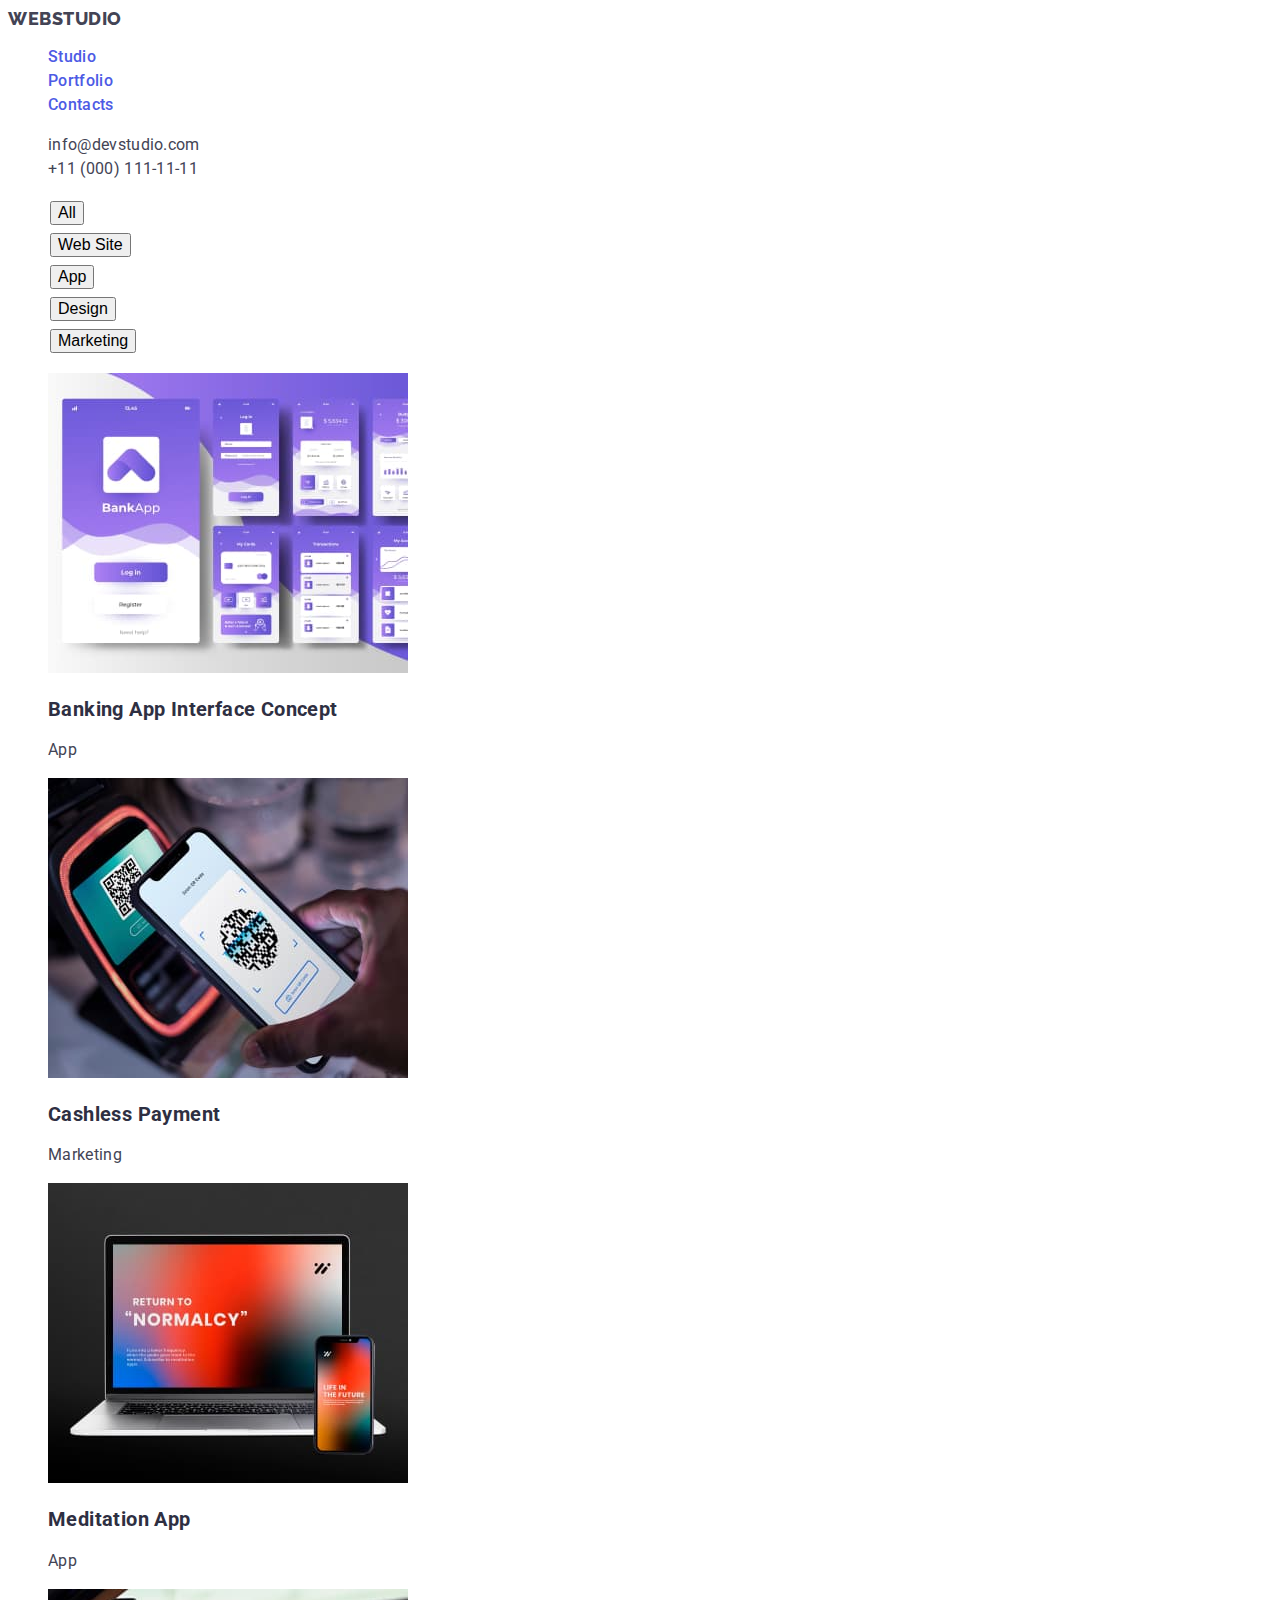
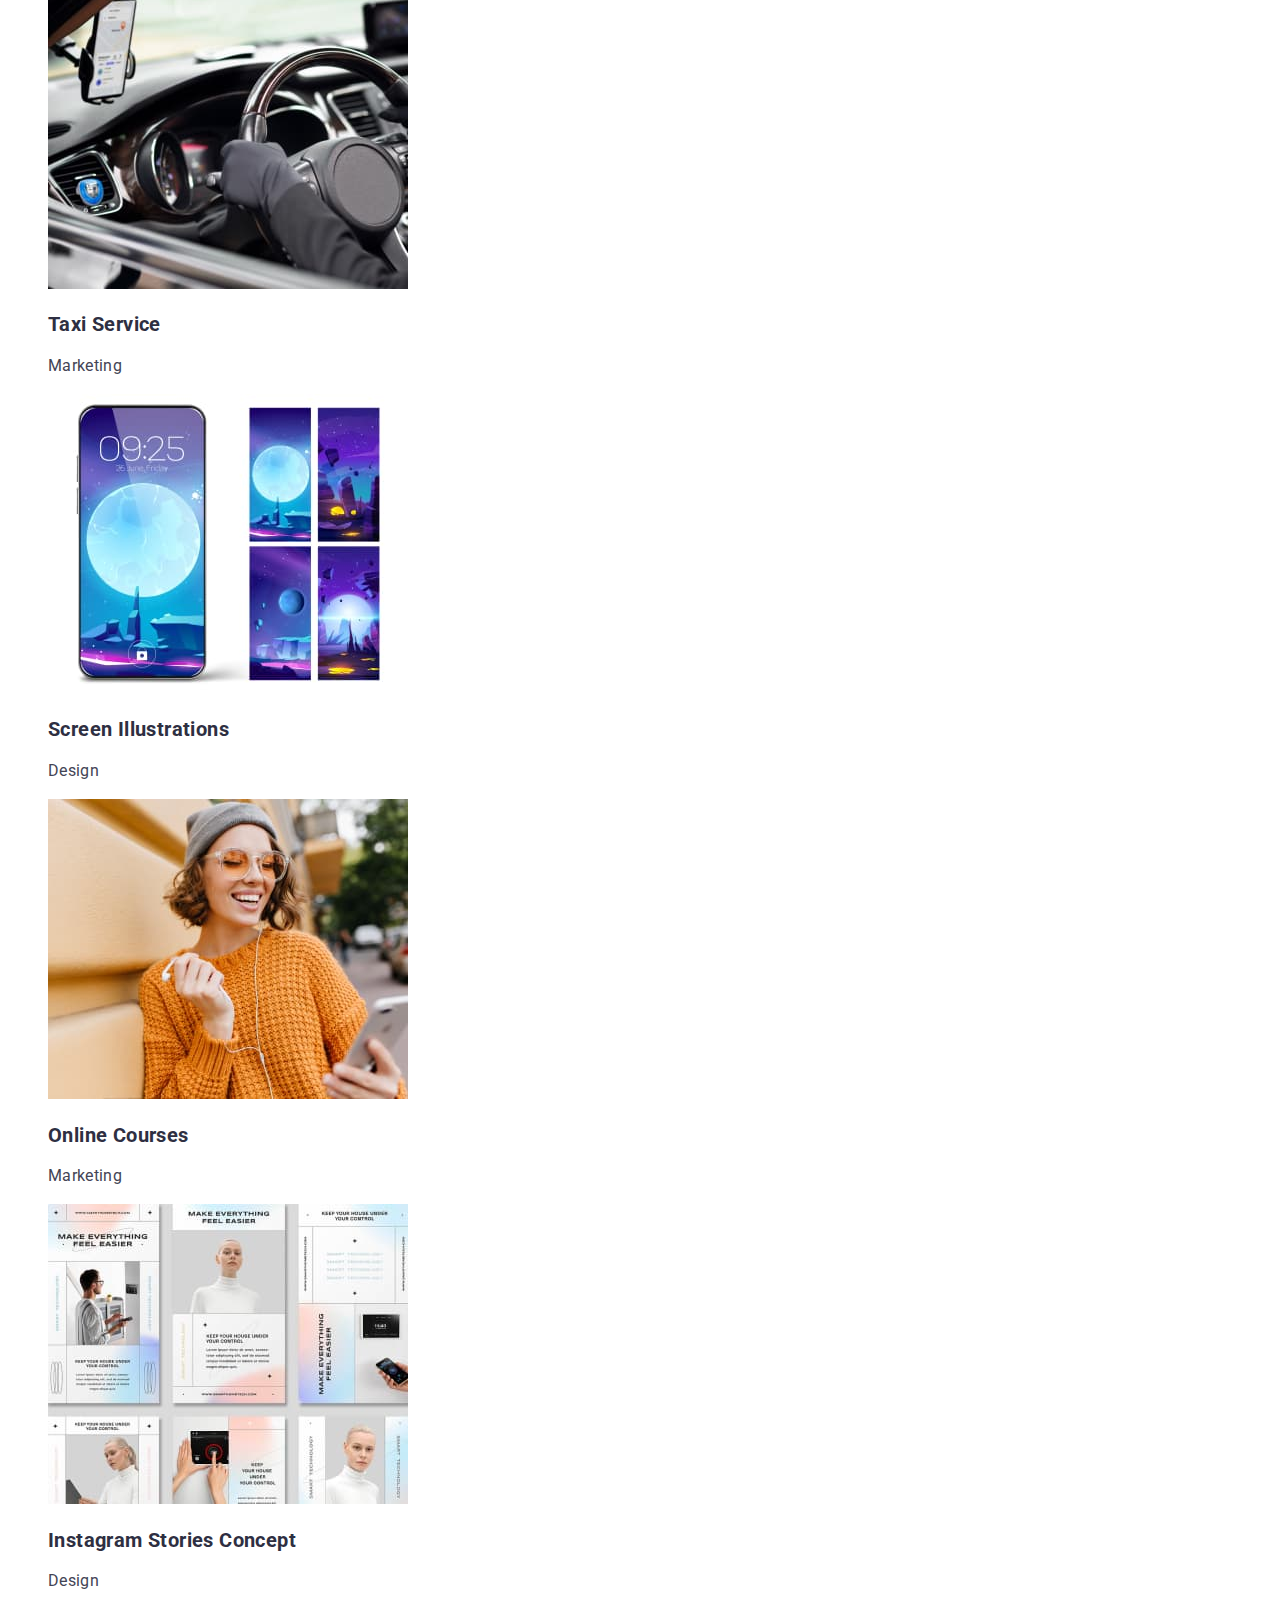
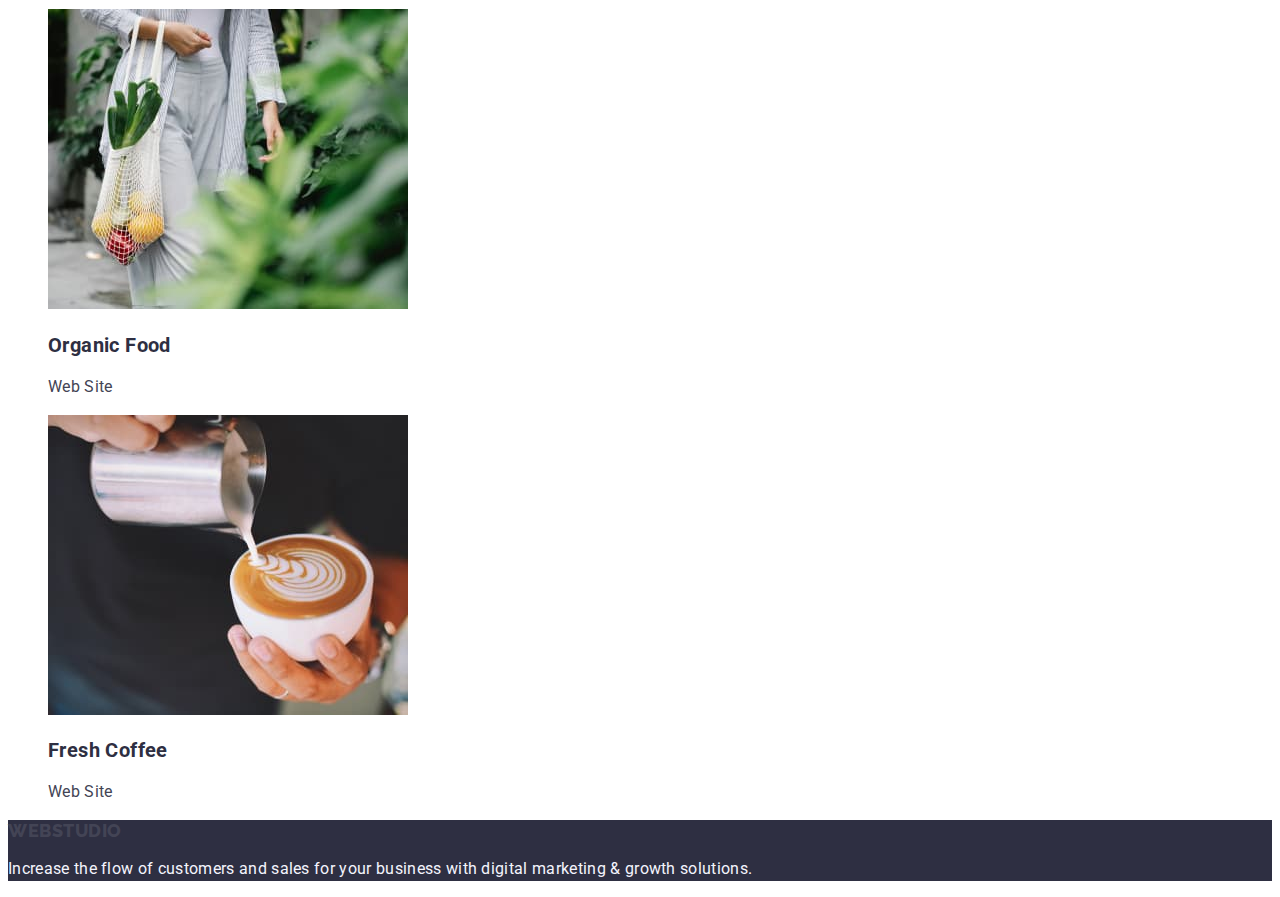
==== portfolio.html @ 74ccd46e "All without Logo & Main-portfolio" ====
<!DOCTYPE html>
<html lang="en">
  <head>
    <meta charset="UTF-8" />
    <meta name="description" content="goit-markup-hw-02" />
    <title>Portfolio</title>
    <!-- Fonts -->
    <link rel="preconnect" href="https://fonts.googleapis.com" />
    <link rel="preconnect" href="https://fonts.gstatic.com" crossorigin />
    <link
      href="https://fonts.googleapis.com/css2?family=Raleway:wght@800&family=Roboto:wght@400;500;700;900&display=swap"
      rel="stylesheet"
    />
    <link rel="stylesheet" href="./css/style.css" />
  </head>
  <body>
    <!-- Top line -->
    <header>
      <!-- Favicon -->
      <nav>
        <a class="header-logo link" href="./index.html"
          >Web<span class="header-logo-dark">Studio</span></a
        >
        <!-- PAGES -->
        <ul class="pages-list list">
          <li class="pages-list-item">
            <a class="pages-list-item-link link" href="./index.html">Studio</a>
          </li>
          <li class="pages-list-item">
            <a class="pages-list-item-link link" href="./portfolio.html"
              >Portfolio</a
            >
          </li>
          <li class="pages-list-item">
            <a class="pages-list-item-link link" href="">Contacts</a>
          </li>
        </ul>
      </nav>

      <!-- Address -->
      <address class="header-address">
        <ul class="list">
          <li class="header-address-list">
            <a
              class="header-address-list-item link"
              href="mailto:info@devstudio.com"
              >info@devstudio.com</a
            >
          </li>
          <li class="header-address-list">
            <a class="header-address-list-item link" href="tel:+110001111111"
              >+11 (000) 111-11-11</a
            >
          </li>
        </ul>
      </address>
    </header>

    <main>
      <!-- Filters -->
      <section class="filters">
        <h1 hidden>Filters</h1>
        <ul class="filter-list">
          <li class="filter-list-item">
            <button class="filters-button" type="button">All</button>
          </li>
          <li class="filter-list-item">
            <button class="filters-button" type="button">Web Site</button>
          </li>
          <li class="filter-list-item">
            <button class="filters-button" type="button">App</button>
          </li>
          <li class="filter-list-item">
            <button class="filters-button" type="button">Design</button>
          </li>
          <li class="filter-list-item">
            <button class="filters-button" type="button">Marketing</button>
          </li>
        </ul>
      </section>

      <!-- Row 1, 2, 3 -->
      <ul class="link list">
        <li>
          <a class="link" href="">
            <img src="./images/card-1.jpg" alt="Banking App Interface Concept"
            width: 360px />
            <h2 class="card-title">Banking App Interface Concept</h2>
            <p class="cadr-text">App</p>
          </a>
        </li>
        <li>
          <a class="link" href="">
            <img src="./images/card-2.jpg" alt="Cashless Payment" width: 360px
            />
            <h2 class="card-title">Cashless Payment</h2>
            <p class="cadr-text">Marketing</p>
          </a>
        </li>
        <li>
          <a class="link" href="">
            <img src="./images/card-3.jpg" alt="Meditation App" width: 360px />
            <h2 class="card-title">Meditation App</h2>
            <p class="cadr-text">App</p>
          </a>
        </li>
        <li>
          <a class="link" href="">
            <img src="./images/card-4.jpg" alt="Taxi Service" width: 360px />
            <h2 class="card-title">Taxi Service</h2>
            <p class="cadr-text">Marketing</p>
          </a>
        </li>
        <li>
          <a class="link" href="">
            <img src="./images/card-5.jpg" alt="Screen Illustrations" width:
            360px />
            <h2 class="card-title">Screen Illustrations</h2>
            <p class="cadr-text">Design</p>
          </a>
        </li>
        <li>
          <a class="link" href="">
            <img src="./images/card-6.jpg" alt="Online Courses" width: 360px />
            <h2 class="card-title">Online Courses</h2>
            <p class="cadr-text">Marketing</p>
          </a>
        </li>
        <li>
          <a class="link" href="">
            <img src="./images/card-7.jpg" alt="Instagram Stories Concept"
            width: 360px />
            <h2 class="card-title">Instagram Stories Concept</h2>
            <p class="cadr-text">Design</p>
          </a>
        </li>
        <li>
          <a class="link" href="">
            <img src="./images/card-8.jpg" alt="Organic Food" width: 360px />
            <h2 class="card-title">Organic Food</h2>
            <p class="cadr-text">Web Site</p>
          </a>
        </li>
        <li>
          <a class="link" href="">
            <img src="./images/card-9.jpg" alt="Fresh Coffee" width: 360px />
            <h2 class="card-title">Fresh Coffee</h2>
            <p class="cadr-text">Web Site</p>
          </a>
        </li>
      </ul>
    </main>

    <!-- Footer -->
    <footer class="footer">
      <a class="link header-logo" href="./index.html"
        >Web<span class="header-logo-white">Studio</span></a
      >
      <p class="footer-text">
        Increase the flow of customers and sales for your business with digital
        marketing & growth solutions.
      </p>
    </footer>
  </body>
</html>
---- css/style.css ----
:root {
  --iris: #4d5ae5;
  --white: #fff;
  --navyblue: #2e2f42;
  --cloud: #f4f4fd;
  --slate: #434455;
  --ocean: #404bbf;
}
/* BASE STYLES */
body {
  font-family: Roboto, sans-serif;
  font-style: normal;
  font-size: 16px;
  background-color: var(--white, #fff);
  font-weight: 400;
}

.link {
  line-height: 1.5;
  letter-spacing: 0.02em;
  text-decoration: none;
  color: var(--slate);
}

/* LOGO */

.header-logo {
  font-family: 'Raleway', sans-serif;
  font-weight: 800;
  font-size: 18px;
  line-height: 1.17;
  letter-spacing: 0.03em;
  text-transform: uppercase;
  color: --iris;
}

.header-logo-dark {
  color: --navyblue;
}

.header-logo-white {
  color: --cloud;
}

.pages-list,
.list {
  list-style-type: none;
  font-style: normal;
}

.pages-list-item {
  color: --navyblue;
  line-height: 1.5;
  letter-spacing: 0.02em;
}

.pages-list-item:hover,
.pages-list-item:focus {
  color: var(--ocean);
}

/*  */

.pages-list-item-link {
  font-weight: 500;
  font-size: 16px;
  line-height: 1.5;
  letter-spacing: 0.02em;
  color: var(--navyblue);
}

.header-address {
  font-style: normal;
}

.header-address-list {
  font-size: 16px
  line-height: 1.5
  letter-spacing: 0.02em
  color: var(--slate)
}

.header-address-list-item:hover,
.header-address-list-item:focus {
  color: #404bbf;
}

.pages-list-item-link,
link:hover,
.pages-list-item-link,
link:focus {
  color: var(--iris);
}

.section-hero {
  background-color: var(--navyblue);
}

.section-hero-title {
  font-size: 56px;
  line-height: 1.07;
  text-align: center;
  letter-spacing: 0.02em;
  color: var(--white);
}

.section-hero-button {
  background-color: var(--iris);
  font-family: 'Roboto', sans-serif;
  font-weight: 500;
  font-size: 16px;
  line-height: 1.5;
  letter-spacing: 0.04em;
  color: var(--white);
}

.section-hero-button:hover,
.section-hero-button:focus {
  background-color: var(--ocean);
  cursor: pointer;
}

.list {
  list-style: none;
}

.section-principles-title {
  font-weight: 500;
  font-size: 20px;
  line-height: 1.2;
  letter-spacing: 0.02em;
  color: var(--navyblue);
}

.section-principles-title-text {
  font-size: 16px;
  line-height: 1.5;
  letter-spacing: 0.02em;
  color: var(--slate);
}

.section-what-title {
  font-size: 36px;
  line-height: 1.11;
  text-align: center;
  letter-spacing: 0.02em;
  text-transform: capitalize;
  color: var(--navyblue);
}

.section-team {
  background-color: var(--cloud);
}

.section-team-card {
  background-color: var(--white);
}

/* FOOTER */
.footer {
  background-color: var(--navyblue, #2e2f42);
}

.footer-text {
  font-weight: 400;
  line-height: 1.5;
  letter-spacing: 0.02em;
  color: #f4f4fd;
}

/* FILTERS STYLES */

.filter-list {
  list-style-type: none;
}

.filters-button {
  background-color: --cloud;
  color: --iris;
  justify-content: center;
  text-align: center;
  text-decoration: none;
  font-size: 16px;
  margin: 4px 2px;
  transition-duration: 0.4s;
  cursor: pointer;
}

.filters-button:hover,
.filters-button:focus {
  background-color: var(--ocean);
  color: var(--white);
}

/* ROW STYLES */

.card-title {
  font-size: 20px;
  line-height: 1.25;
  letter-spacing: 0.02em;
  color: var(--navyblue);
  flex: none;
}
.cadr-text {
  color: --slate;
  font-weight: 400;
  line-height: 1.5;
  letter-spacing: 0.02em;
}
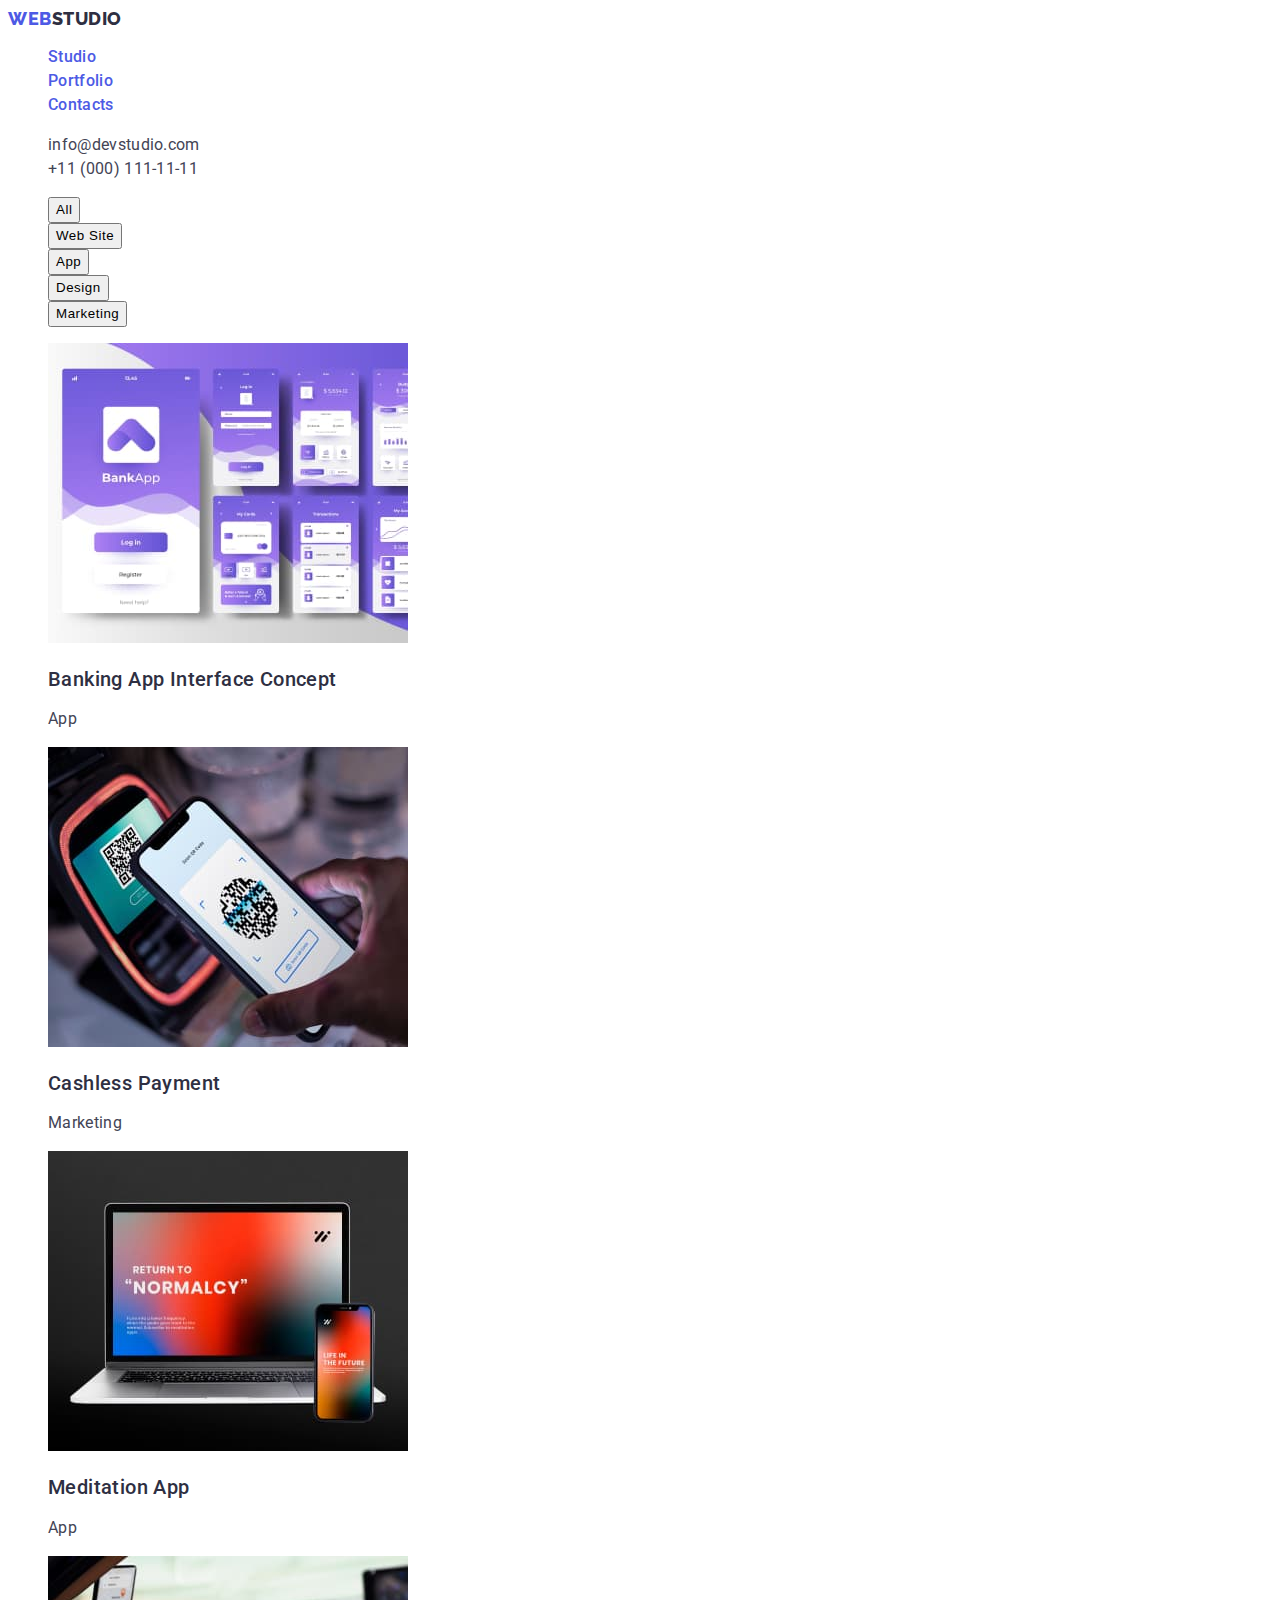
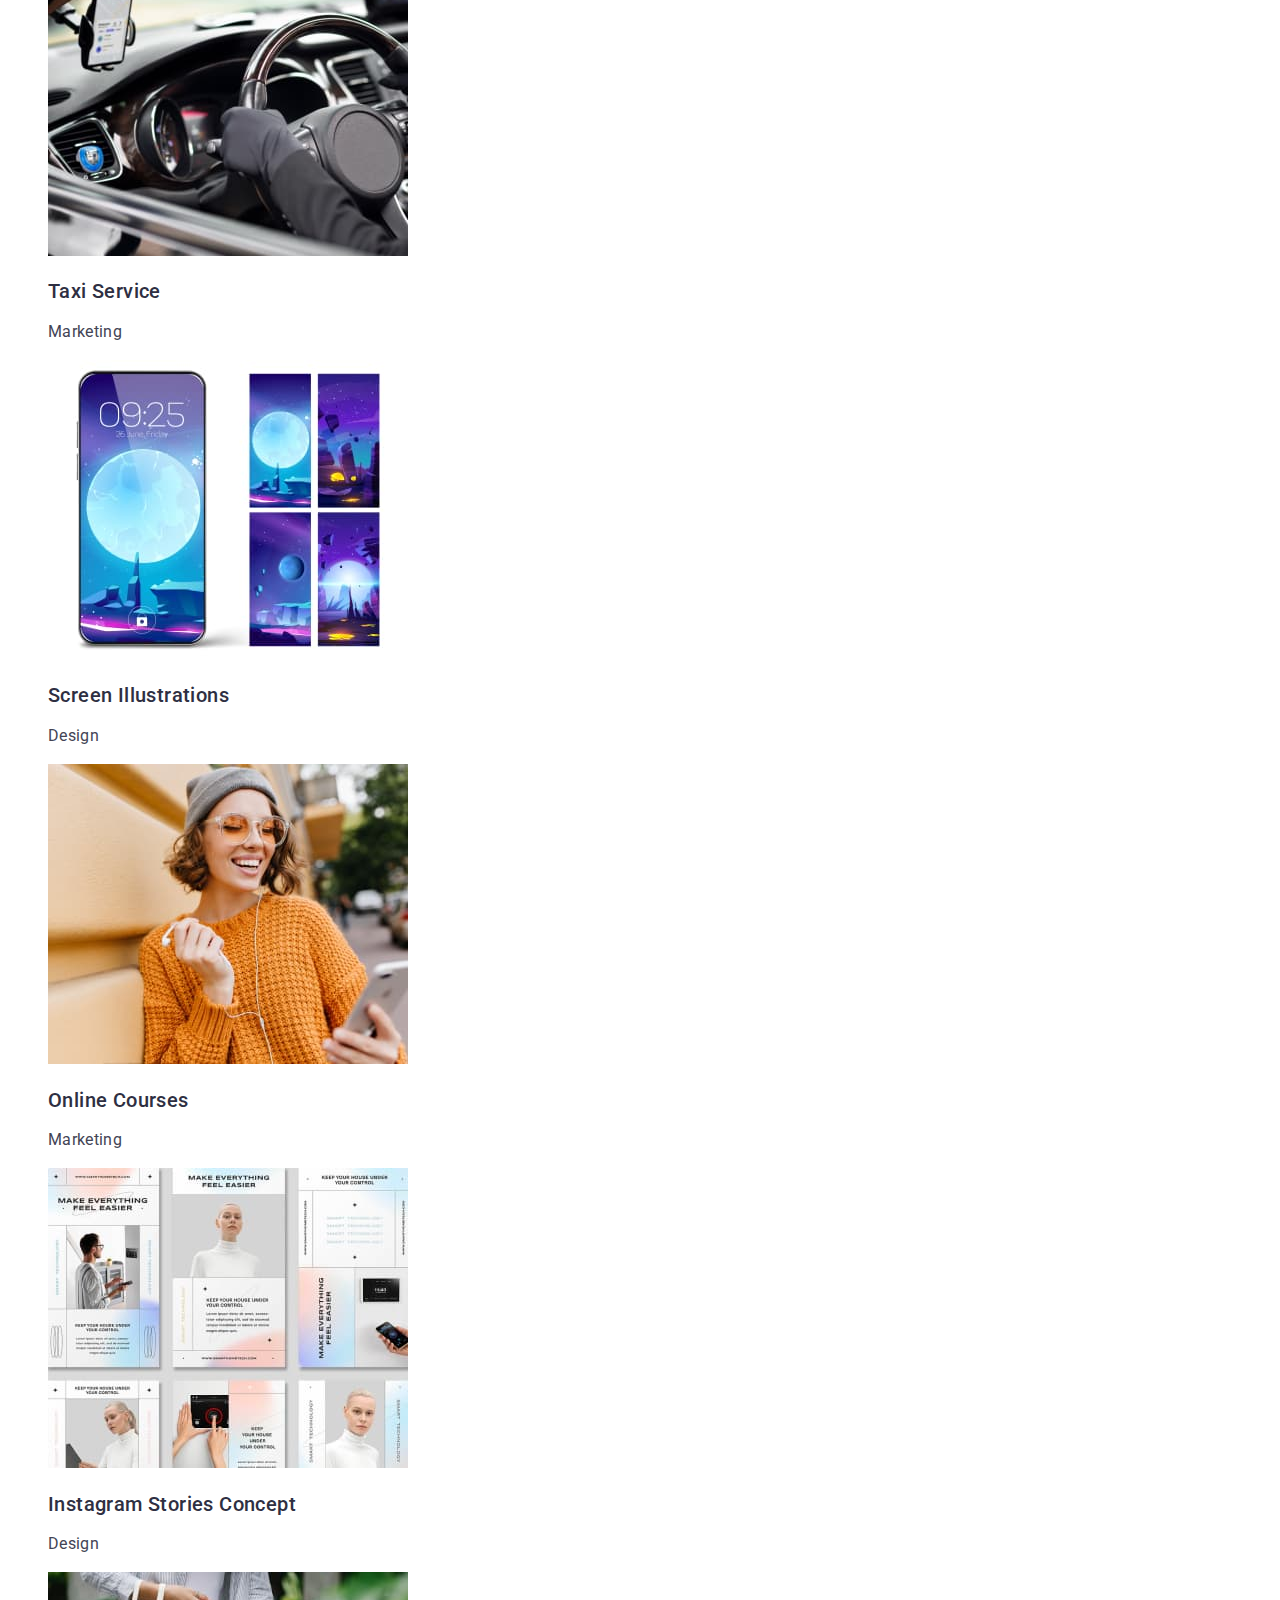
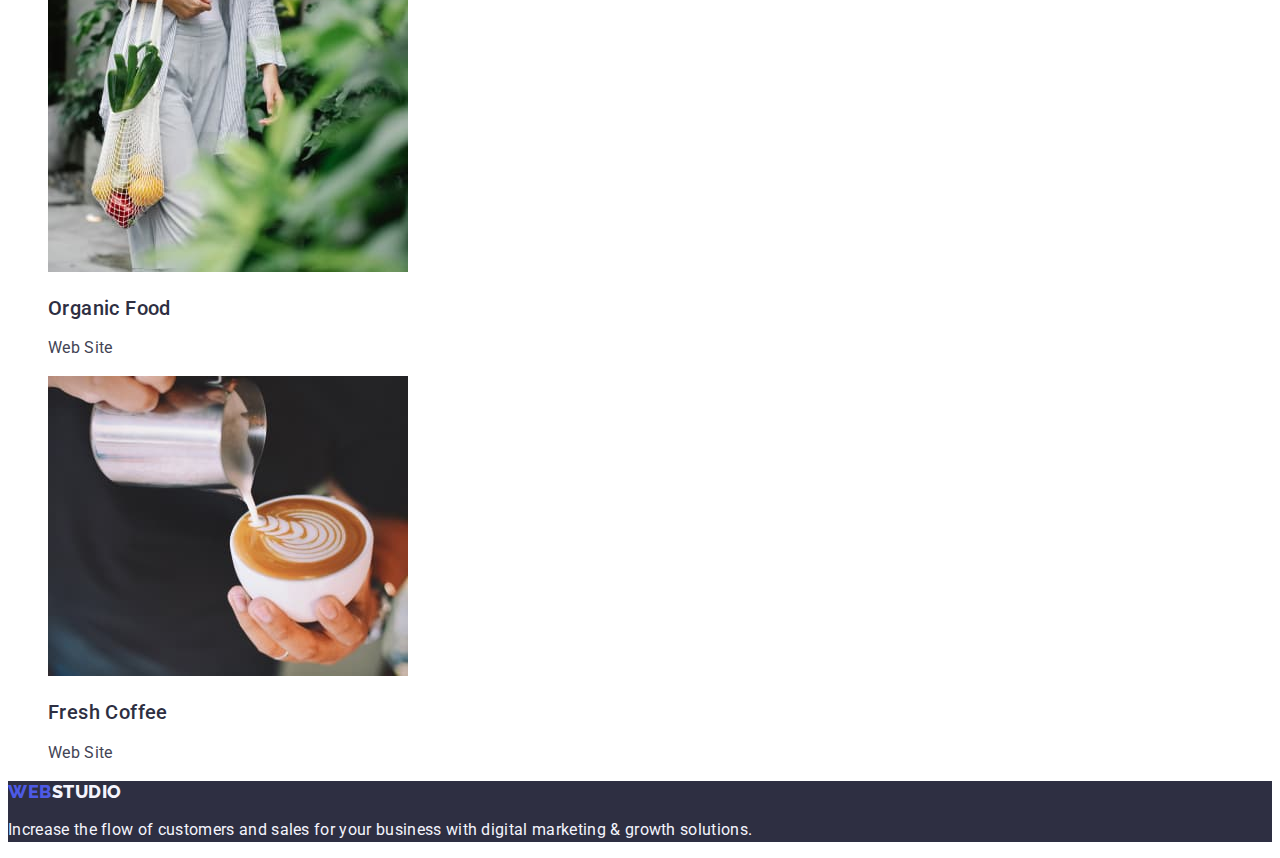
==== commit 981de413: "Delete 219 errors" ====
--- a/portfolio.html
+++ b/portfolio.html
@@ -18,7 +18,7 @@
     <header>
       <!-- Favicon -->
       <nav>
-        <a class="header-logo link" href="./index.html"
+        <a class="link header-logo" href="./index.html"
           >Web<span class="header-logo-dark">Studio</span></a
         >
         <!-- PAGES -->
@@ -60,7 +60,7 @@
       <!-- Filters -->
       <section class="filters">
         <h1 hidden>Filters</h1>
-        <ul class="filter-list">
+        <ul class="filter-list list">
           <li class="filter-list-item">
             <button class="filters-button" type="button">All</button>
           </li>
@@ -77,78 +77,84 @@
             <button class="filters-button" type="button">Marketing</button>
           </li>
         </ul>
+
+        <!-- Row 1, 2, 3 -->
+        <ul class="list">
+          <li>
+            <a class="link">
+              <img src="./images/card-1.jpg" alt="Banking App Interface Concept"
+              width: 360px />
+              <h2 class="section-principles-title">
+                Banking App Interface Concept
+              </h2>
+              <p class="cadr-text">App</p>
+            </a>
+          </li>
+          <li>
+            <a class="link">
+              <img src="./images/card-2.jpg" alt="Cashless Payment" width: 360px
+              />
+              <h2 class="section-principles-title">Cashless Payment</h2>
+              <p class="cadr-text">Marketing</p>
+            </a>
+          </li>
+          <li>
+            <a class="link">
+              <img src="./images/card-3.jpg" alt="Meditation App" width: 360px
+              />
+              <h2 class="section-principles-title">Meditation App</h2>
+              <p class="cadr-text">App</p>
+            </a>
+          </li>
+          <li>
+            <a class="link">
+              <img src="./images/card-4.jpg" alt="Taxi Service" width: 360px />
+              <h2 class="section-principles-title">Taxi Service</h2>
+              <p class="cadr-text">Marketing</p>
+            </a>
+          </li>
+          <li>
+            <a class="link">
+              <img src="./images/card-5.jpg" alt="Screen Illustrations" width:
+              360px />
+              <h2 class="section-principles-title">Screen Illustrations</h2>
+              <p class="cadr-text">Design</p>
+            </a>
+          </li>
+          <li>
+            <a class="link">
+              <img src="./images/card-6.jpg" alt="Online Courses" width: 360px
+              />
+              <h2 class="section-principles-title">Online Courses</h2>
+              <p class="cadr-text">Marketing</p>
+            </a>
+          </li>
+          <li>
+            <a class="link">
+              <img src="./images/card-7.jpg" alt="Instagram Stories Concept"
+              width: 360px />
+              <h2 class="section-principles-title">
+                Instagram Stories Concept
+              </h2>
+              <p class="cadr-text">Design</p>
+            </a>
+          </li>
+          <li>
+            <a class="link">
+              <img src="./images/card-8.jpg" alt="Organic Food" width: 360px />
+              <h2 class="section-principles-title">Organic Food</h2>
+              <p class="cadr-text">Web Site</p>
+            </a>
+          </li>
+          <li>
+            <a class="link">
+              <img src="./images/card-9.jpg" alt="Fresh Coffee" width: 360px />
+              <h2 class="section-principles-title">Fresh Coffee</h2>
+              <p class="cadr-text">Web Site</p>
+            </a>
+          </li>
+        </ul>
       </section>
-
-      <!-- Row 1, 2, 3 -->
-      <ul class="link list">
-        <li>
-          <a class="link" href="">
-            <img src="./images/card-1.jpg" alt="Banking App Interface Concept"
-            width: 360px />
-            <h2 class="card-title">Banking App Interface Concept</h2>
-            <p class="cadr-text">App</p>
-          </a>
-        </li>
-        <li>
-          <a class="link" href="">
-            <img src="./images/card-2.jpg" alt="Cashless Payment" width: 360px
-            />
-            <h2 class="card-title">Cashless Payment</h2>
-            <p class="cadr-text">Marketing</p>
-          </a>
-        </li>
-        <li>
-          <a class="link" href="">
-            <img src="./images/card-3.jpg" alt="Meditation App" width: 360px />
-            <h2 class="card-title">Meditation App</h2>
-            <p class="cadr-text">App</p>
-          </a>
-        </li>
-        <li>
-          <a class="link" href="">
-            <img src="./images/card-4.jpg" alt="Taxi Service" width: 360px />
-            <h2 class="card-title">Taxi Service</h2>
-            <p class="cadr-text">Marketing</p>
-          </a>
-        </li>
-        <li>
-          <a class="link" href="">
-            <img src="./images/card-5.jpg" alt="Screen Illustrations" width:
-            360px />
-            <h2 class="card-title">Screen Illustrations</h2>
-            <p class="cadr-text">Design</p>
-          </a>
-        </li>
-        <li>
-          <a class="link" href="">
-            <img src="./images/card-6.jpg" alt="Online Courses" width: 360px />
-            <h2 class="card-title">Online Courses</h2>
-            <p class="cadr-text">Marketing</p>
-          </a>
-        </li>
-        <li>
-          <a class="link" href="">
-            <img src="./images/card-7.jpg" alt="Instagram Stories Concept"
-            width: 360px />
-            <h2 class="card-title">Instagram Stories Concept</h2>
-            <p class="cadr-text">Design</p>
-          </a>
-        </li>
-        <li>
-          <a class="link" href="">
-            <img src="./images/card-8.jpg" alt="Organic Food" width: 360px />
-            <h2 class="card-title">Organic Food</h2>
-            <p class="cadr-text">Web Site</p>
-          </a>
-        </li>
-        <li>
-          <a class="link" href="">
-            <img src="./images/card-9.jpg" alt="Fresh Coffee" width: 360px />
-            <h2 class="card-title">Fresh Coffee</h2>
-            <p class="cadr-text">Web Site</p>
-          </a>
-        </li>
-      </ul>
     </main>
 
     <!-- Footer -->
--- a/css/style.css
+++ b/css/style.css
@@ -31,15 +31,15 @@
   line-height: 1.17;
   letter-spacing: 0.03em;
   text-transform: uppercase;
-  color: --iris;
+  color: var(--iris);
 }
 
 .header-logo-dark {
-  color: --navyblue;
+  color: var(--navyblue);
 }
 
 .header-logo-white {
-  color: --cloud;
+  color: var(--cloud);
 }
 
 .pages-list,
@@ -74,10 +74,10 @@
 }
 
 .header-address-list {
-  font-size: 16px
-  line-height: 1.5
-  letter-spacing: 0.02em
-  color: var(--slate)
+  font-size: 16px;
+  line-height: 1.5;
+  letter-spacing: 0.02em;
+  color: var(--slate);
 }
 
 .header-address-list-item:hover,
@@ -175,14 +175,11 @@
 }
 
 .filters-button {
+  font-weight: 500;
+  line-height: 1.5;
+  letter-spacing: 0.04em;
+  color: --iris;
   background-color: --cloud;
-  color: --iris;
-  justify-content: center;
-  text-align: center;
-  text-decoration: none;
-  font-size: 16px;
-  margin: 4px 2px;
-  transition-duration: 0.4s;
   cursor: pointer;
 }
 
@@ -194,13 +191,6 @@
 
 /* ROW STYLES */
 
-.card-title {
-  font-size: 20px;
-  line-height: 1.25;
-  letter-spacing: 0.02em;
-  color: var(--navyblue);
-  flex: none;
-}
 .cadr-text {
   color: --slate;
   font-weight: 400;
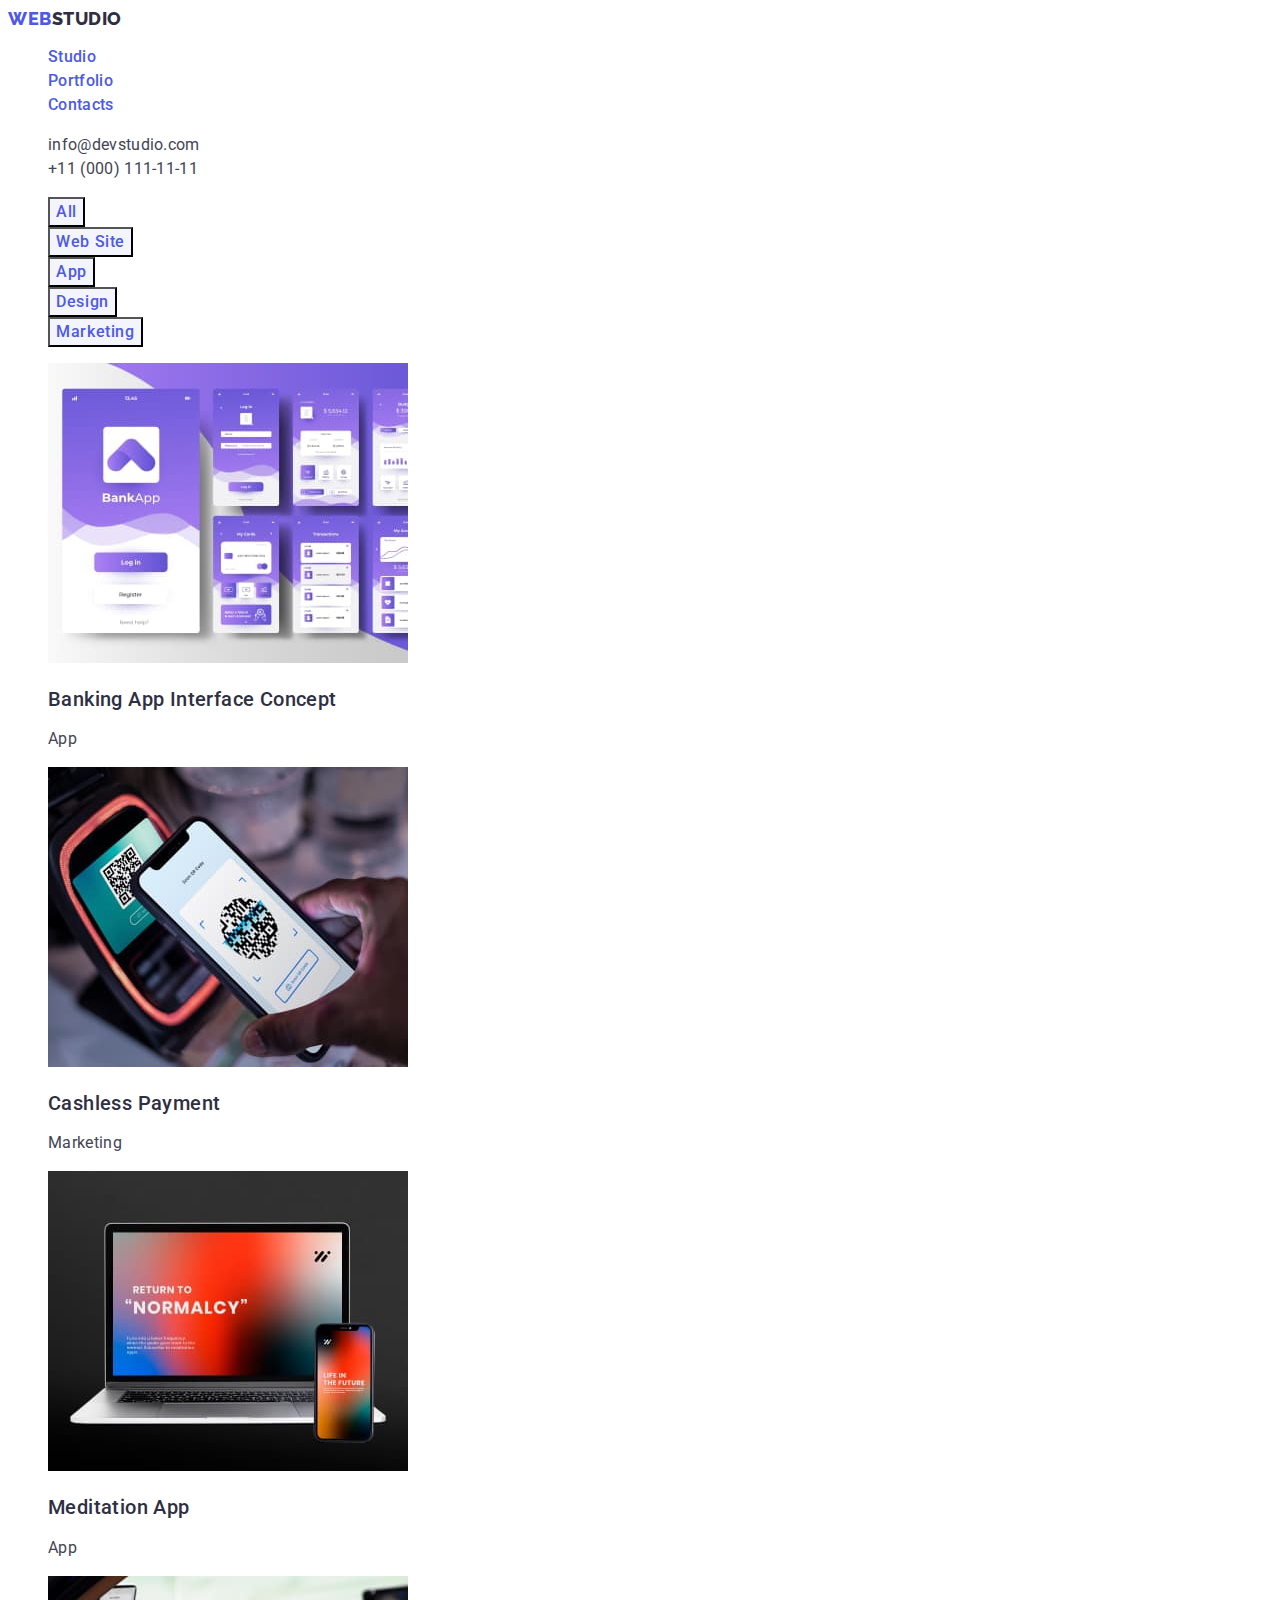
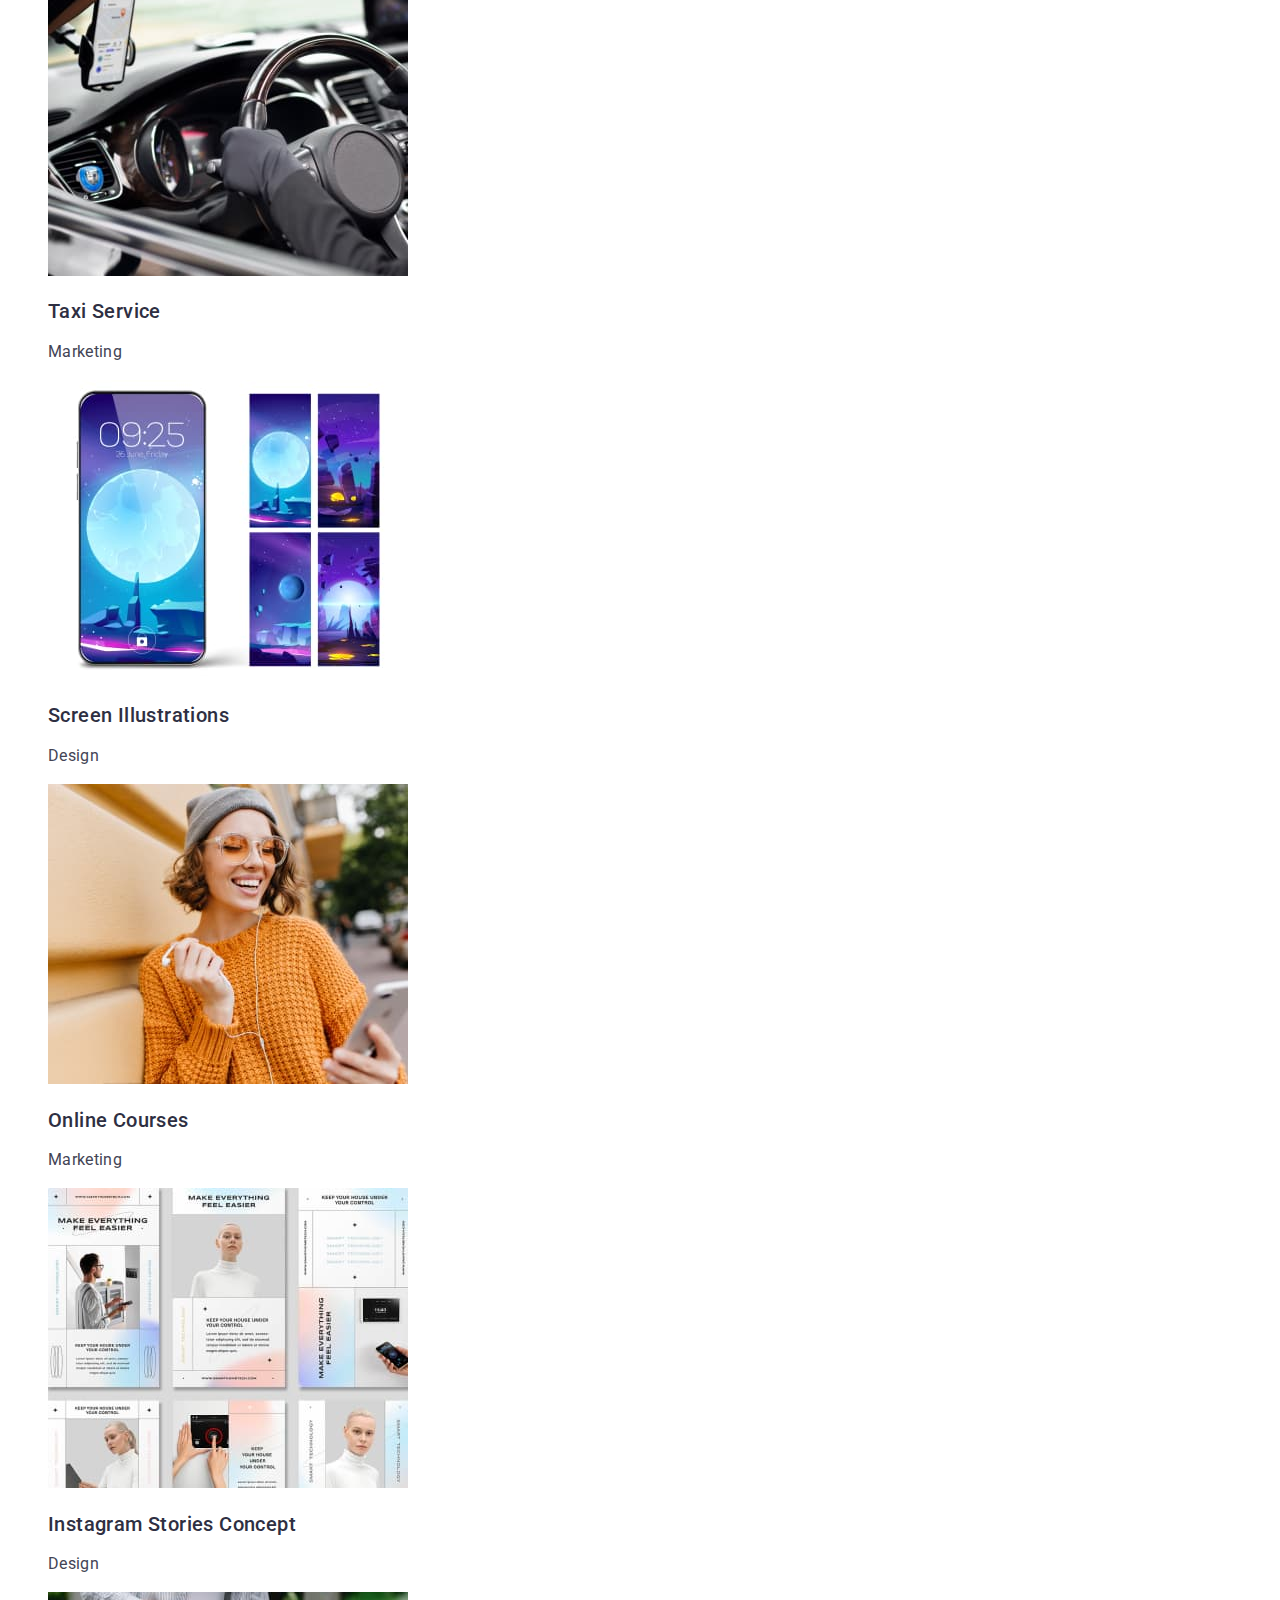
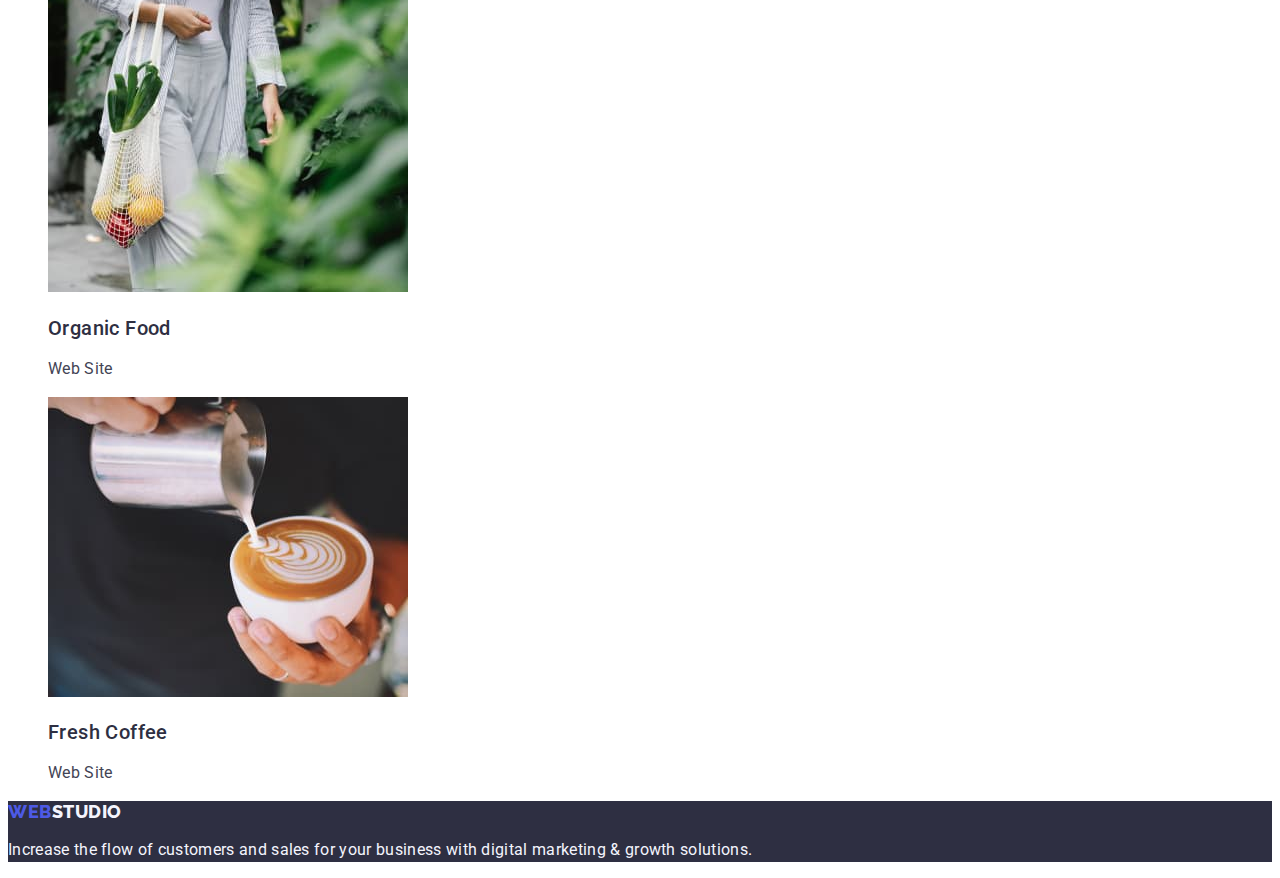
==== commit 12b7e71e: "Delete 24 errors" ====
--- a/portfolio.html
+++ b/portfolio.html
@@ -83,7 +83,7 @@
           <li>
             <a class="link">
               <img src="./images/card-1.jpg" alt="Banking App Interface Concept"
-              width: 360px />
+              width: 360/>
               <h2 class="section-principles-title">
                 Banking App Interface Concept
               </h2>
@@ -92,23 +92,21 @@
           </li>
           <li>
             <a class="link">
-              <img src="./images/card-2.jpg" alt="Cashless Payment" width: 360px
-              />
+              <img src="./images/card-2.jpg" alt="Cashless Payment" width: 360/>
               <h2 class="section-principles-title">Cashless Payment</h2>
               <p class="cadr-text">Marketing</p>
             </a>
           </li>
           <li>
             <a class="link">
-              <img src="./images/card-3.jpg" alt="Meditation App" width: 360px
-              />
+              <img src="./images/card-3.jpg" alt="Meditation App" width: 360/>
               <h2 class="section-principles-title">Meditation App</h2>
               <p class="cadr-text">App</p>
             </a>
           </li>
           <li>
             <a class="link">
-              <img src="./images/card-4.jpg" alt="Taxi Service" width: 360px />
+              <img src="./images/card-4.jpg" alt="Taxi Service" width: 360/>
               <h2 class="section-principles-title">Taxi Service</h2>
               <p class="cadr-text">Marketing</p>
             </a>
@@ -116,15 +114,14 @@
           <li>
             <a class="link">
               <img src="./images/card-5.jpg" alt="Screen Illustrations" width:
-              360px />
+              360/>
               <h2 class="section-principles-title">Screen Illustrations</h2>
               <p class="cadr-text">Design</p>
             </a>
           </li>
           <li>
             <a class="link">
-              <img src="./images/card-6.jpg" alt="Online Courses" width: 360px
-              />
+              <img src="./images/card-6.jpg" alt="Online Courses" width: 360/>
               <h2 class="section-principles-title">Online Courses</h2>
               <p class="cadr-text">Marketing</p>
             </a>
@@ -132,7 +129,7 @@
           <li>
             <a class="link">
               <img src="./images/card-7.jpg" alt="Instagram Stories Concept"
-              width: 360px />
+              width: 360/>
               <h2 class="section-principles-title">
                 Instagram Stories Concept
               </h2>
@@ -141,14 +138,14 @@
           </li>
           <li>
             <a class="link">
-              <img src="./images/card-8.jpg" alt="Organic Food" width: 360px />
+              <img src="./images/card-8.jpg" alt="Organic Food" width: 360/>
               <h2 class="section-principles-title">Organic Food</h2>
               <p class="cadr-text">Web Site</p>
             </a>
           </li>
           <li>
             <a class="link">
-              <img src="./images/card-9.jpg" alt="Fresh Coffee" width: 360px />
+              <img src="./images/card-9.jpg" alt="Fresh Coffee" width: 360/>
               <h2 class="section-principles-title">Fresh Coffee</h2>
               <p class="cadr-text">Web Site</p>
             </a>
--- a/css/style.css
+++ b/css/style.css
@@ -11,7 +11,7 @@
   font-family: Roboto, sans-serif;
   font-style: normal;
   font-size: 16px;
-  background-color: var(--white, #fff);
+  background-color: var(--white);
   font-weight: 400;
 }
 
@@ -49,7 +49,7 @@
 }
 
 .pages-list-item {
-  color: --navyblue;
+  color: var(--navyblue);
   line-height: 1.5;
   letter-spacing: 0.02em;
 }
@@ -82,7 +82,7 @@
 
 .header-address-list-item:hover,
 .header-address-list-item:focus {
-  color: #404bbf;
+  color: var(--ocean);
 }
 
 .pages-list-item-link,
@@ -165,7 +165,7 @@
   font-weight: 400;
   line-height: 1.5;
   letter-spacing: 0.02em;
-  color: #f4f4fd;
+  color: var(--cloud);
 }
 
 /* FILTERS STYLES */
@@ -175,11 +175,13 @@
 }
 
 .filters-button {
-  font-weight: 500;
+  font-family: 'Roboto', sans-serif;
+  font-weight: 500;
+  font-size: 16px;
   line-height: 1.5;
   letter-spacing: 0.04em;
-  color: --iris;
-  background-color: --cloud;
+  color: var(--iris);
+  background-color: var(--cloud);
   cursor: pointer;
 }
 
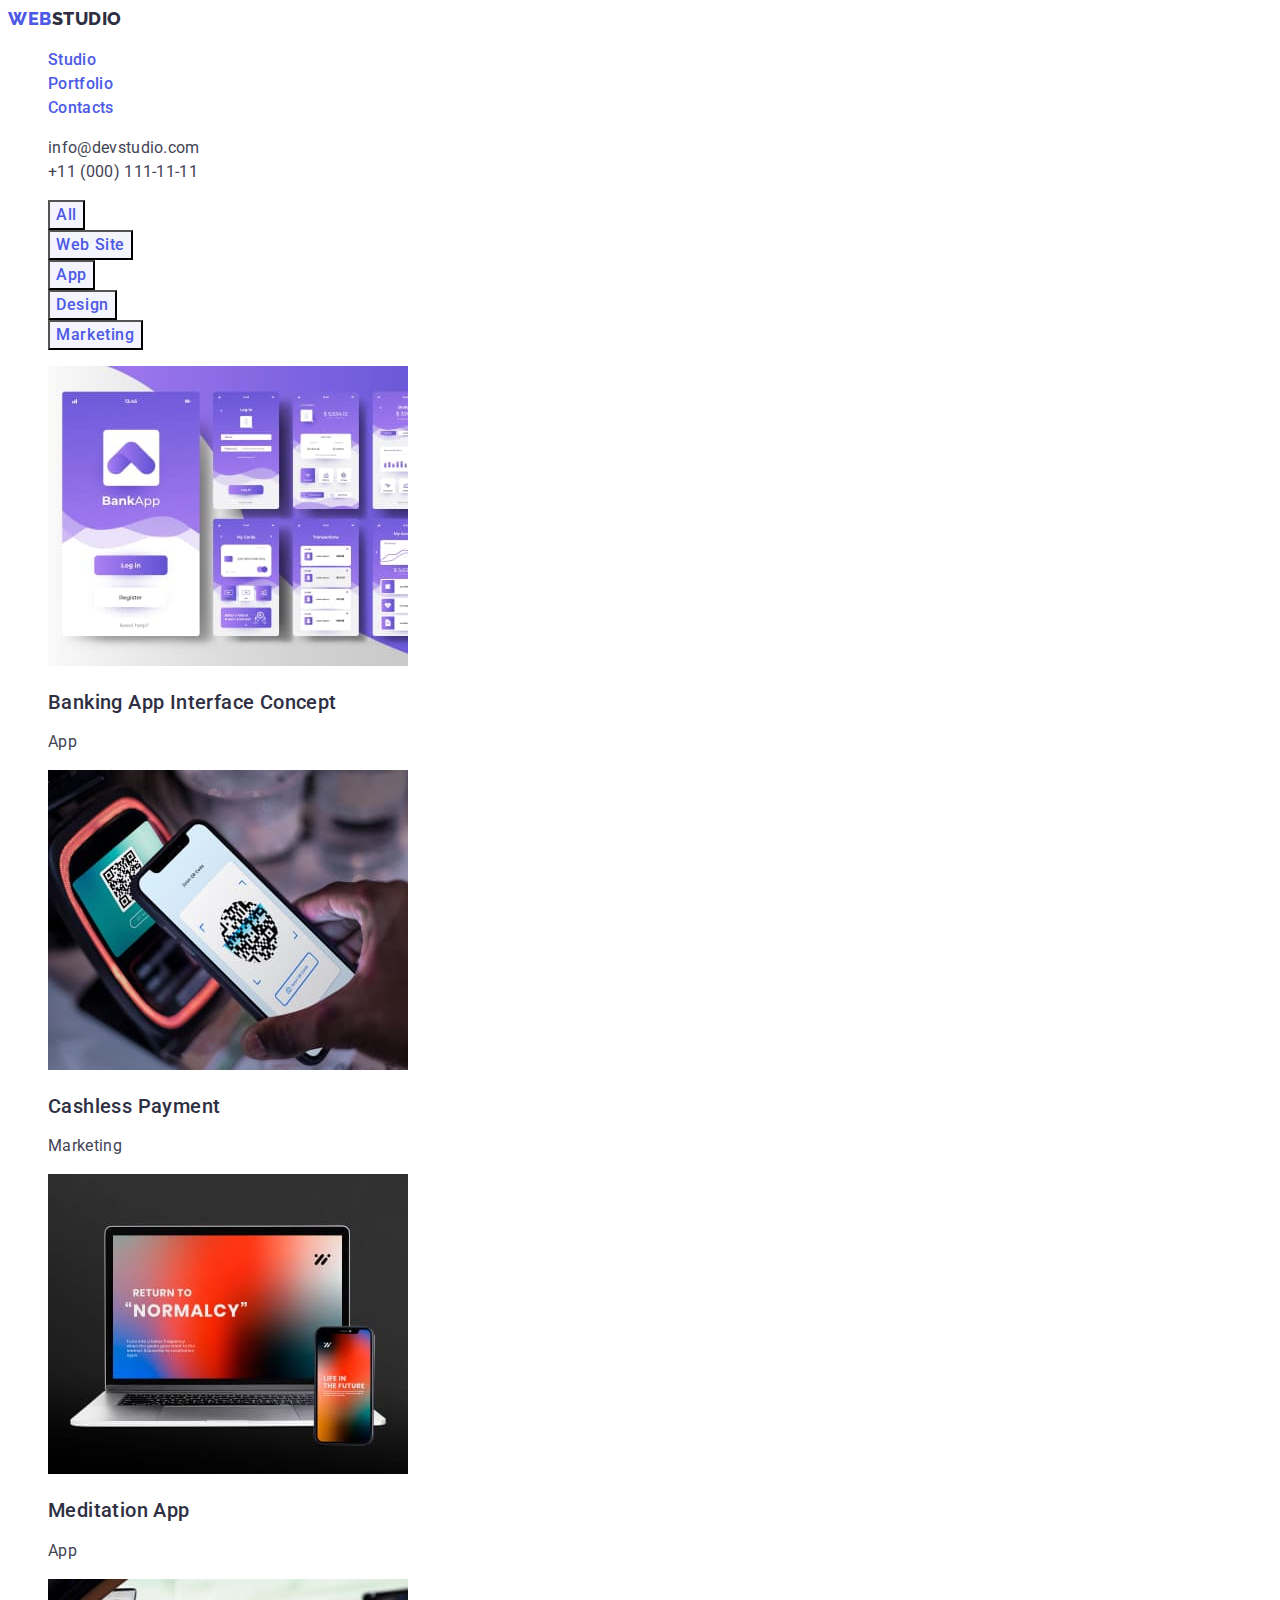
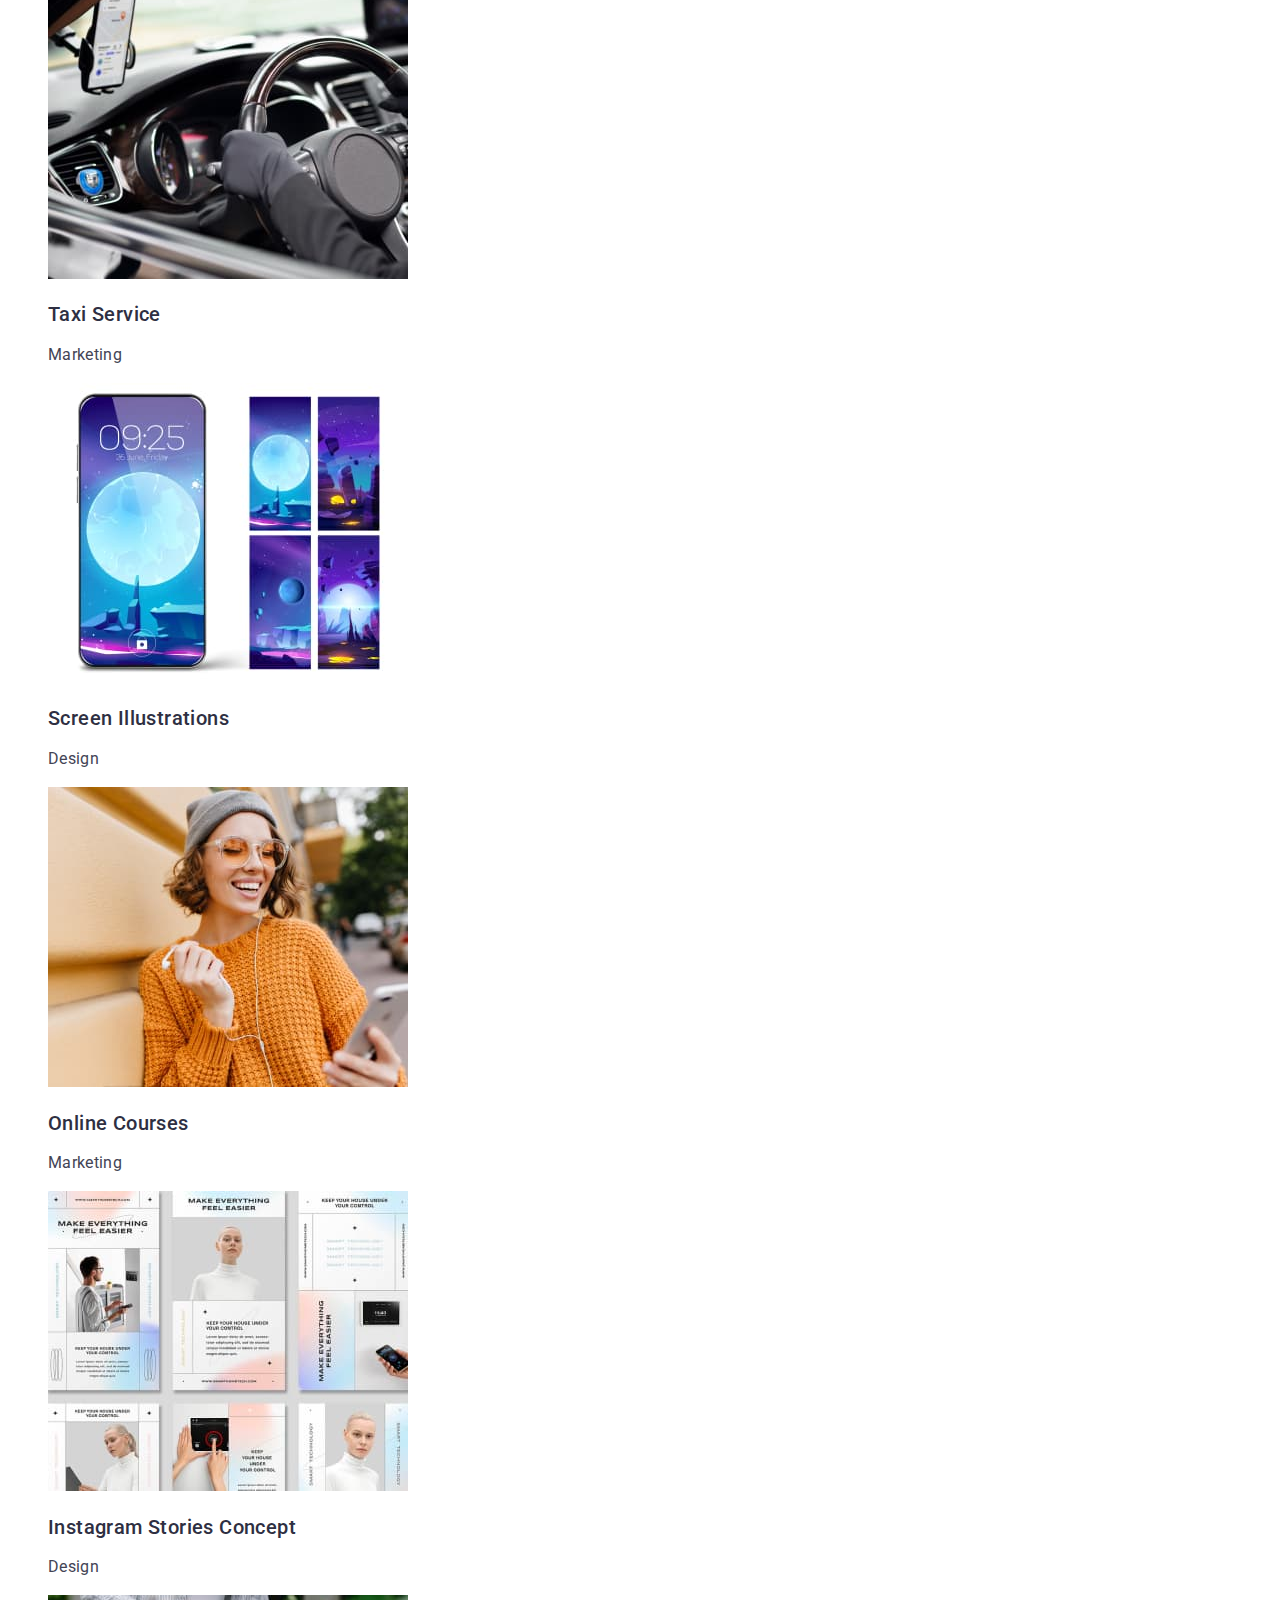
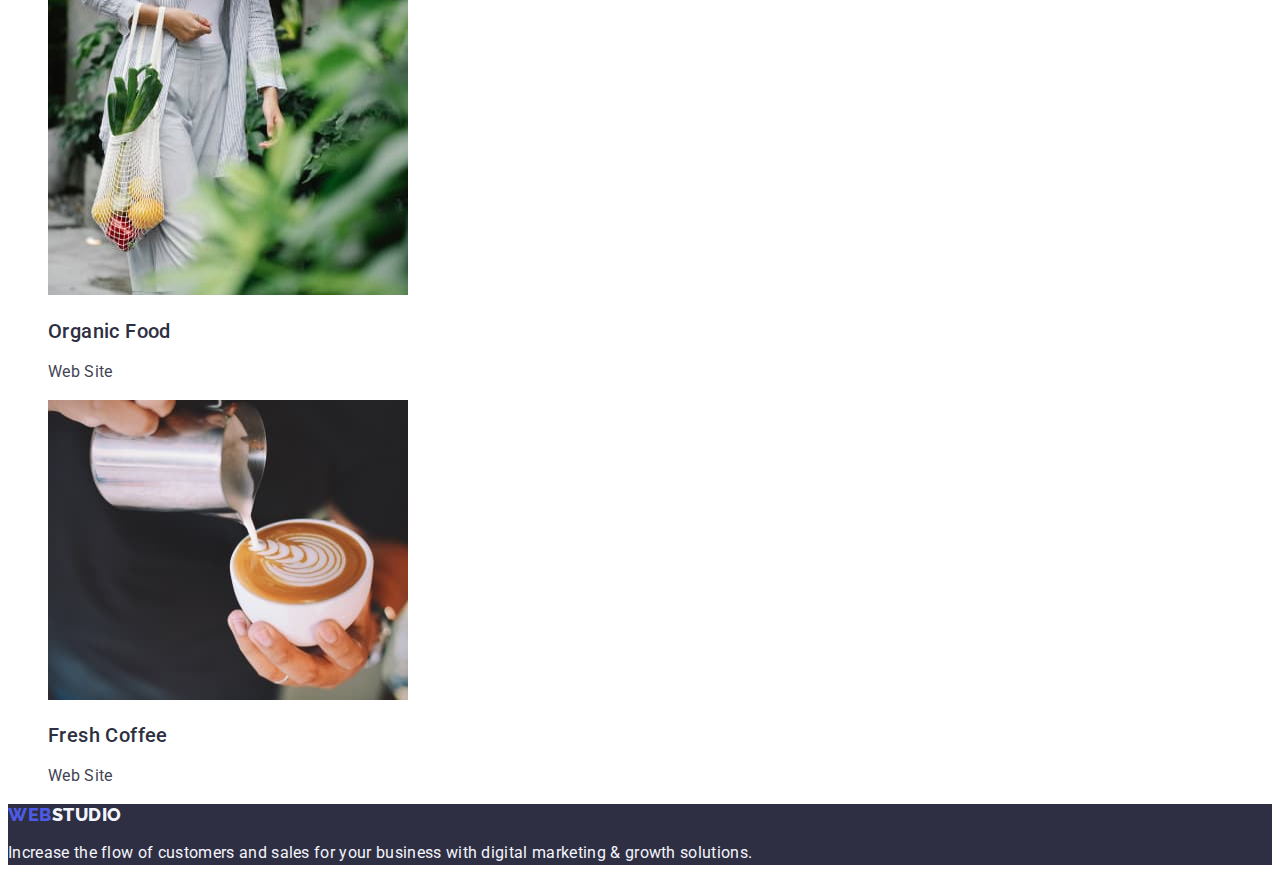
==== commit b56cc9b5: "А якщо так?" ====
--- a/portfolio.html
+++ b/portfolio.html
@@ -17,22 +17,22 @@
     <!-- Top line -->
     <header>
       <!-- Favicon -->
-      <nav>
+      <nav class="nav-link">
         <a class="link header-logo" href="./index.html"
           >Web<span class="header-logo-dark">Studio</span></a
         >
         <!-- PAGES -->
         <ul class="pages-list list">
           <li class="pages-list-item">
-            <a class="pages-list-item-link link" href="./index.html">Studio</a>
+            <a class="link pages-list-item-link" href="./index.html">Studio</a>
           </li>
           <li class="pages-list-item">
-            <a class="pages-list-item-link link" href="./portfolio.html"
+            <a class="link pages-list-item-link" href="./portfolio.html"
               >Portfolio</a
             >
           </li>
           <li class="pages-list-item">
-            <a class="pages-list-item-link link" href="">Contacts</a>
+            <a class="link pages-list-item-link" href="">Contacts</a>
           </li>
         </ul>
       </nav>
@@ -42,13 +42,13 @@
         <ul class="list">
           <li class="header-address-list">
             <a
-              class="header-address-list-item link"
+              class="link header-address-list-item"
               href="mailto:info@devstudio.com"
               >info@devstudio.com</a
             >
           </li>
           <li class="header-address-list">
-            <a class="header-address-list-item link" href="tel:+110001111111"
+            <a class="link header-address-list-item" href="tel:+110001111111"
               >+11 (000) 111-11-11</a
             >
           </li>
@@ -82,8 +82,11 @@
         <ul class="list">
           <li>
             <a class="link">
-              <img src="./images/card-1.jpg" alt="Banking App Interface Concept"
-              width: 360/>
+              <img
+                src="./images/card-1.jpg"
+                alt="Banking App Interface Concept"
+                width="360"
+              />
               <h2 class="section-principles-title">
                 Banking App Interface Concept
               </h2>
@@ -92,44 +95,54 @@
           </li>
           <li>
             <a class="link">
-              <img src="./images/card-2.jpg" alt="Cashless Payment" width: 360/>
+              <img
+                src="./images/card-2.jpg"
+                alt="Cashless Payment"
+                width="360"
+              />
               <h2 class="section-principles-title">Cashless Payment</h2>
               <p class="cadr-text">Marketing</p>
             </a>
           </li>
           <li>
             <a class="link">
-              <img src="./images/card-3.jpg" alt="Meditation App" width: 360/>
+              <img src="./images/card-3.jpg" alt="Meditation App" width="360" />
               <h2 class="section-principles-title">Meditation App</h2>
               <p class="cadr-text">App</p>
             </a>
           </li>
           <li>
             <a class="link">
-              <img src="./images/card-4.jpg" alt="Taxi Service" width: 360/>
+              <img src="./images/card-4.jpg" alt="Taxi Service" width="360" />
               <h2 class="section-principles-title">Taxi Service</h2>
               <p class="cadr-text">Marketing</p>
             </a>
           </li>
           <li>
             <a class="link">
-              <img src="./images/card-5.jpg" alt="Screen Illustrations" width:
-              360/>
+              <img
+                src="./images/card-5.jpg"
+                alt="Screen Illustrations"
+                width="360"
+              />
               <h2 class="section-principles-title">Screen Illustrations</h2>
               <p class="cadr-text">Design</p>
             </a>
           </li>
           <li>
             <a class="link">
-              <img src="./images/card-6.jpg" alt="Online Courses" width: 360/>
+              <img src="./images/card-6.jpg" alt="Online Courses" width="360" />
               <h2 class="section-principles-title">Online Courses</h2>
               <p class="cadr-text">Marketing</p>
             </a>
           </li>
           <li>
             <a class="link">
-              <img src="./images/card-7.jpg" alt="Instagram Stories Concept"
-              width: 360/>
+              <img
+                src="./images/card-7.jpg"
+                alt="Instagram Stories Concept"
+                width="360"
+              />
               <h2 class="section-principles-title">
                 Instagram Stories Concept
               </h2>
@@ -138,14 +151,14 @@
           </li>
           <li>
             <a class="link">
-              <img src="./images/card-8.jpg" alt="Organic Food" width: 360/>
+              <img src="./images/card-8.jpg" alt="Organic Food" width="360" />
               <h2 class="section-principles-title">Organic Food</h2>
               <p class="cadr-text">Web Site</p>
             </a>
           </li>
           <li>
             <a class="link">
-              <img src="./images/card-9.jpg" alt="Fresh Coffee" width: 360/>
+              <img src="./images/card-9.jpg" alt="Fresh Coffee" width="360" />
               <h2 class="section-principles-title">Fresh Coffee</h2>
               <p class="cadr-text">Web Site</p>
             </a>
--- a/css/style.css
+++ b/css/style.css
@@ -11,6 +11,7 @@
   font-family: Roboto, sans-serif;
   font-style: normal;
   font-size: 16px;
+  color: var(--slate);
   background-color: var(--white);
   font-weight: 400;
 }
@@ -69,6 +70,11 @@
   color: var(--navyblue);
 }
 
+.pages-list-item-link:hover,
+.pages-list-item-link:focus {
+  color: var(--ocean);
+}
+
 .header-address {
   font-style: normal;
 }
@@ -92,6 +98,14 @@
   color: var(--iris);
 }
 
+.nav-link {
+  color: var(--navyblue);
+  font-weight: 500;
+  font-size: 16px;
+  line-height: 1.5;
+  letter-spacing: 0.02;
+}
+
 .section-hero {
   background-color: var(--navyblue);
 }
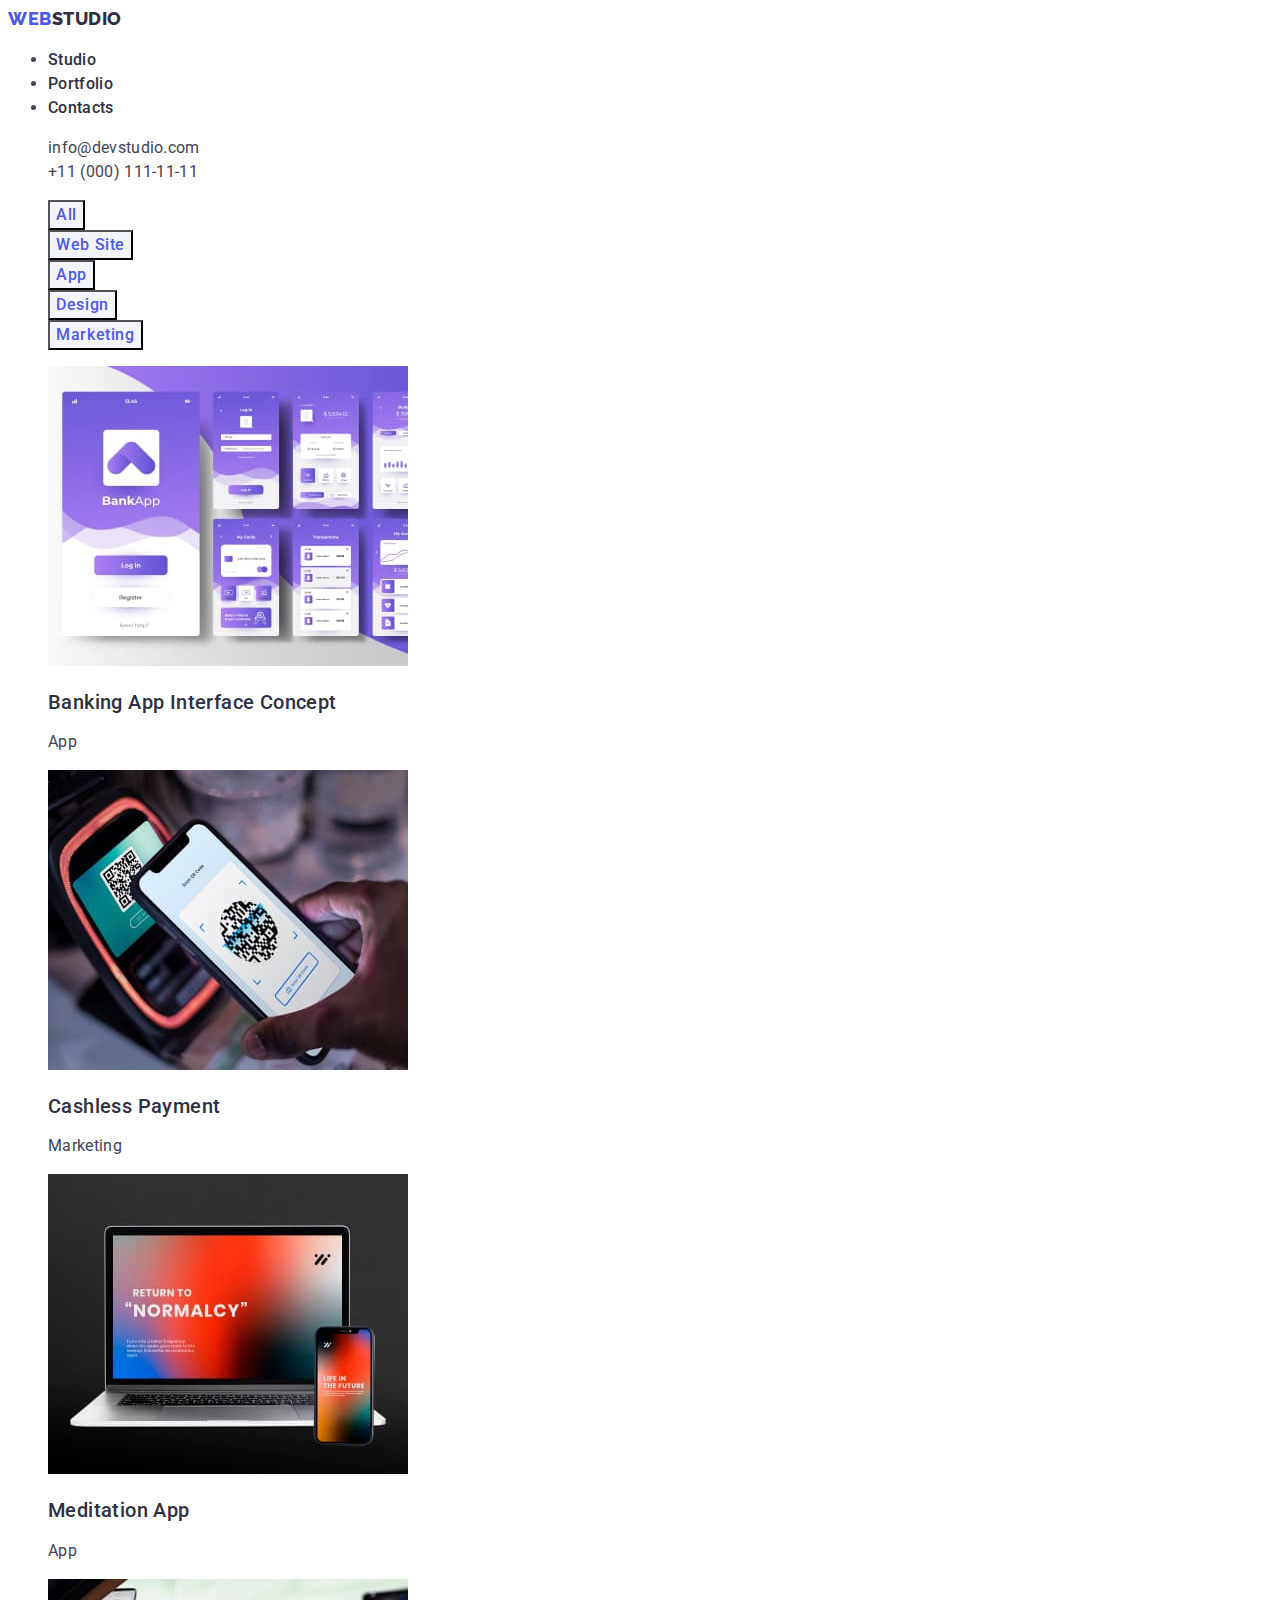
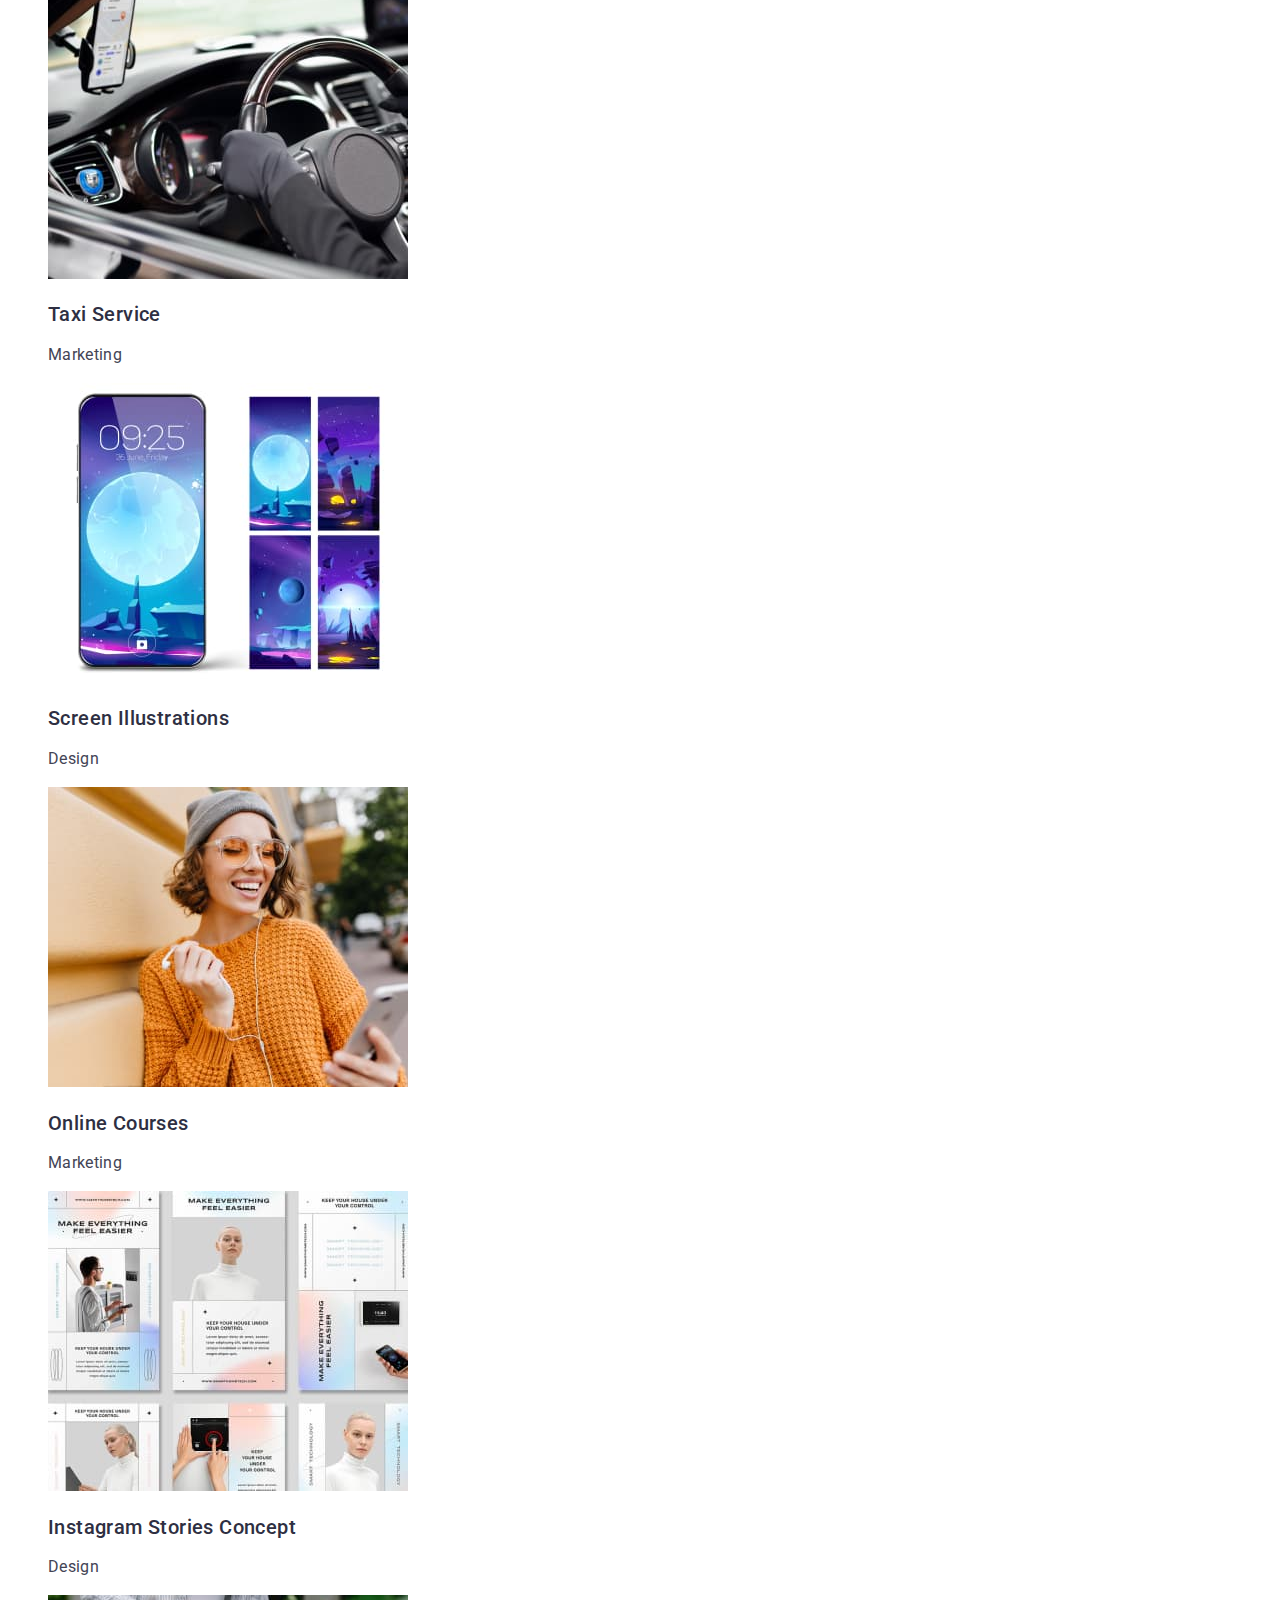
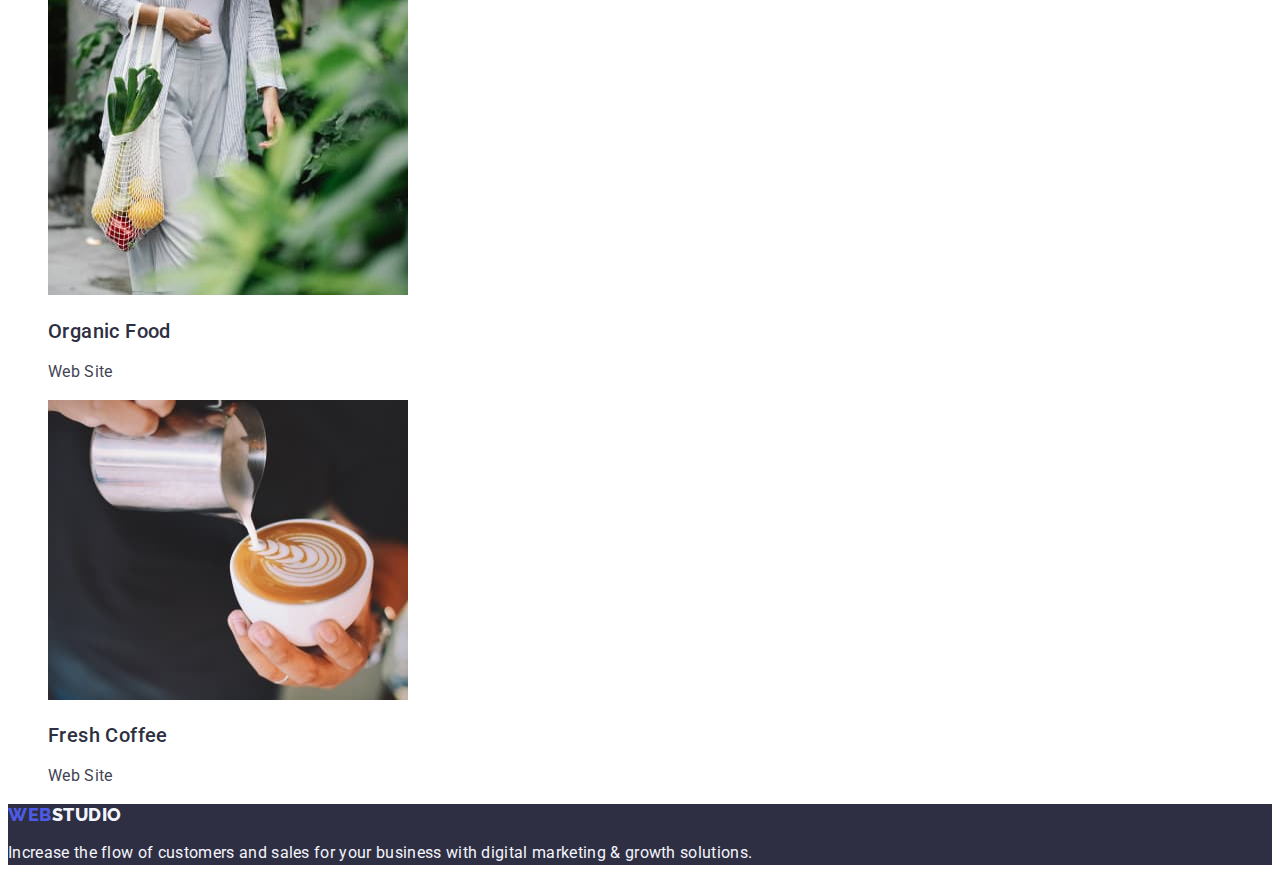
==== commit d6ea7c0a: "Остання спроба" ====
--- a/portfolio.html
+++ b/portfolio.html
@@ -22,7 +22,7 @@
           >Web<span class="header-logo-dark">Studio</span></a
         >
         <!-- PAGES -->
-        <ul class="pages-list list">
+        <ul>
           <li class="pages-list-item">
             <a class="link pages-list-item-link" href="./index.html">Studio</a>
           </li>
--- a/css/style.css
+++ b/css/style.css
@@ -43,6 +43,13 @@
   color: var(--cloud);
 }
 
+.nav-link {
+  font-weight: 500;
+  font-size: 16px;
+  line-height: 1.5;
+  letter-spacing: 0.02;
+}
+
 .pages-list,
 .list {
   list-style-type: none;
@@ -50,7 +57,6 @@
 }
 
 .pages-list-item {
-  color: var(--navyblue);
   line-height: 1.5;
   letter-spacing: 0.02em;
 }
@@ -60,21 +66,21 @@
   color: var(--ocean);
 }
 
-/*  */
-
-.pages-list-item-link {
-  font-weight: 500;
-  font-size: 16px;
-  line-height: 1.5;
-  letter-spacing: 0.02em;
-  color: var(--navyblue);
-}
-
 .pages-list-item-link:hover,
 .pages-list-item-link:focus {
   color: var(--ocean);
 }
 
+/*  */
+
+.pages-list-item-link {
+  color: var(--navyblue);
+  font-weight: 500;
+  font-size: 16px;
+  line-height: 1.5;
+  letter-spacing: 0.02em;
+}
+
 .header-address {
   font-style: normal;
 }
@@ -89,21 +95,6 @@
 .header-address-list-item:hover,
 .header-address-list-item:focus {
   color: var(--ocean);
-}
-
-.pages-list-item-link,
-link:hover,
-.pages-list-item-link,
-link:focus {
-  color: var(--iris);
-}
-
-.nav-link {
-  color: var(--navyblue);
-  font-weight: 500;
-  font-size: 16px;
-  line-height: 1.5;
-  letter-spacing: 0.02;
 }
 
 .section-hero {
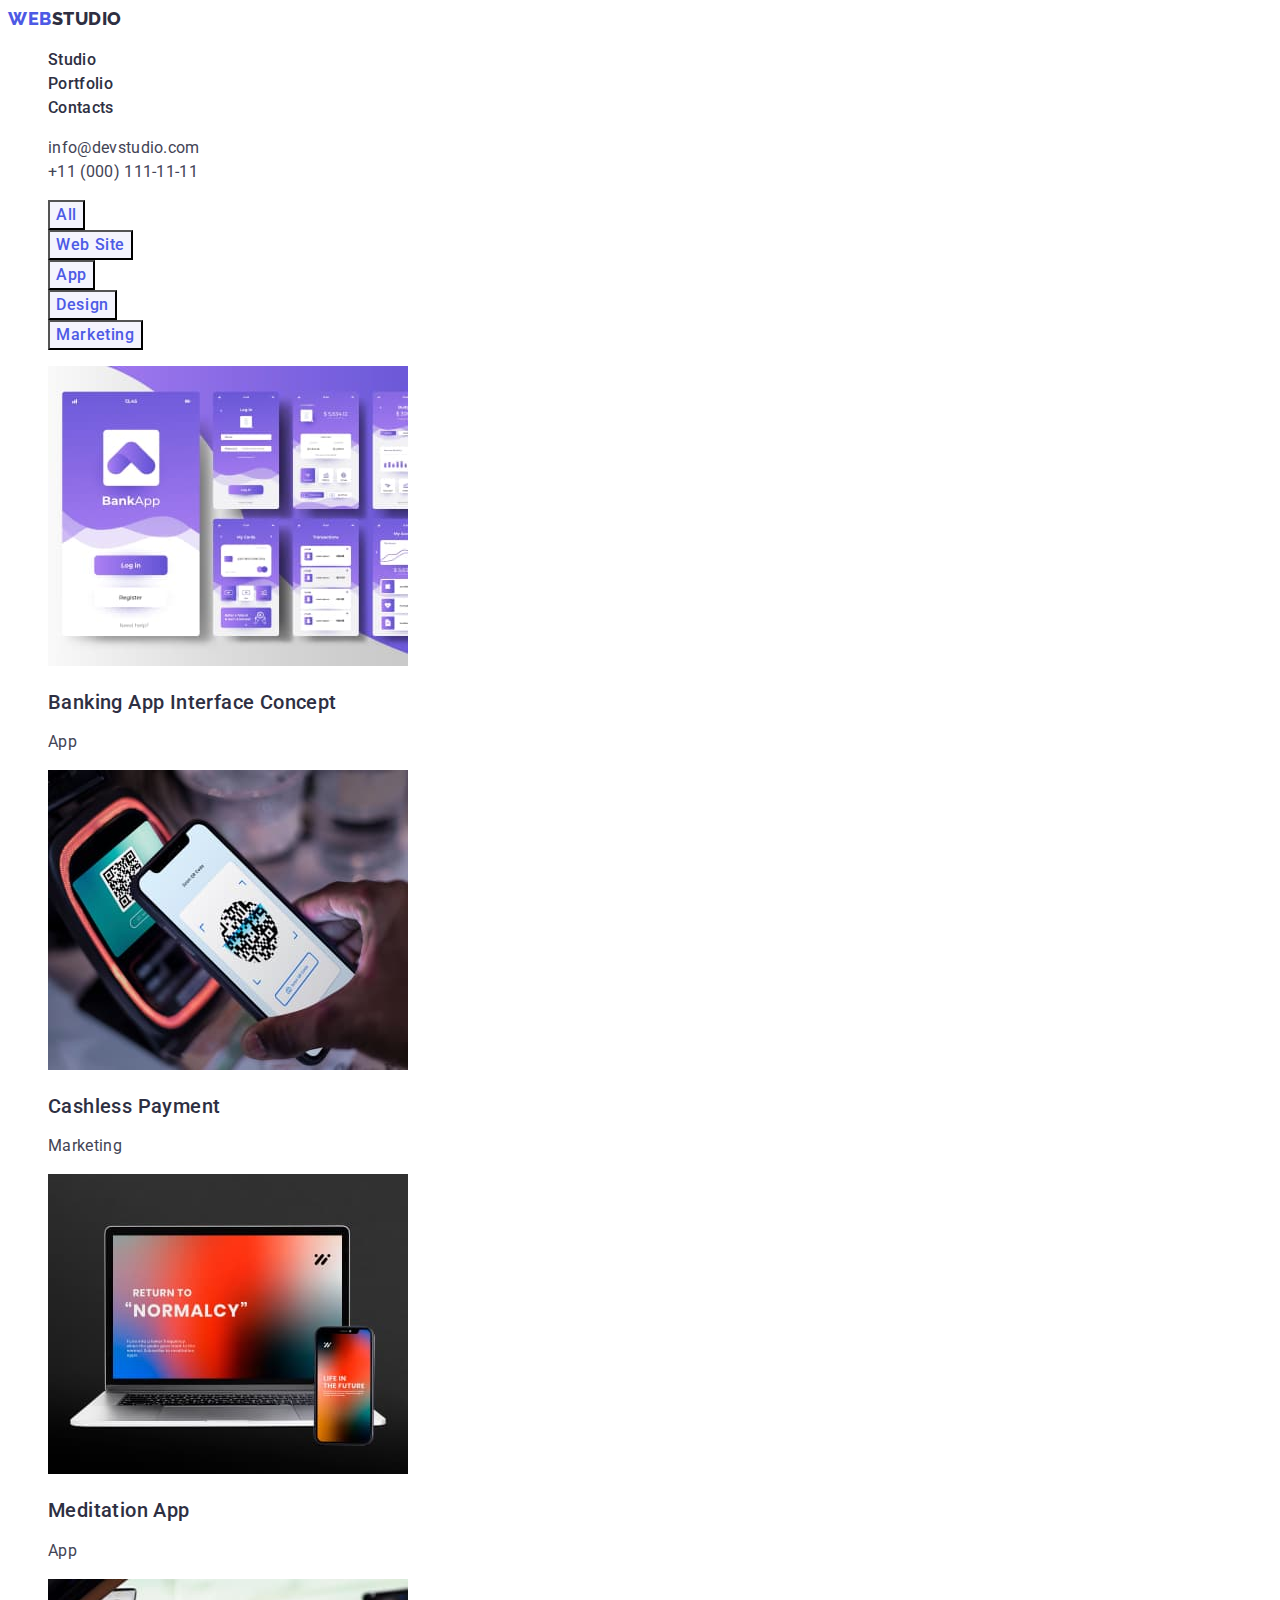
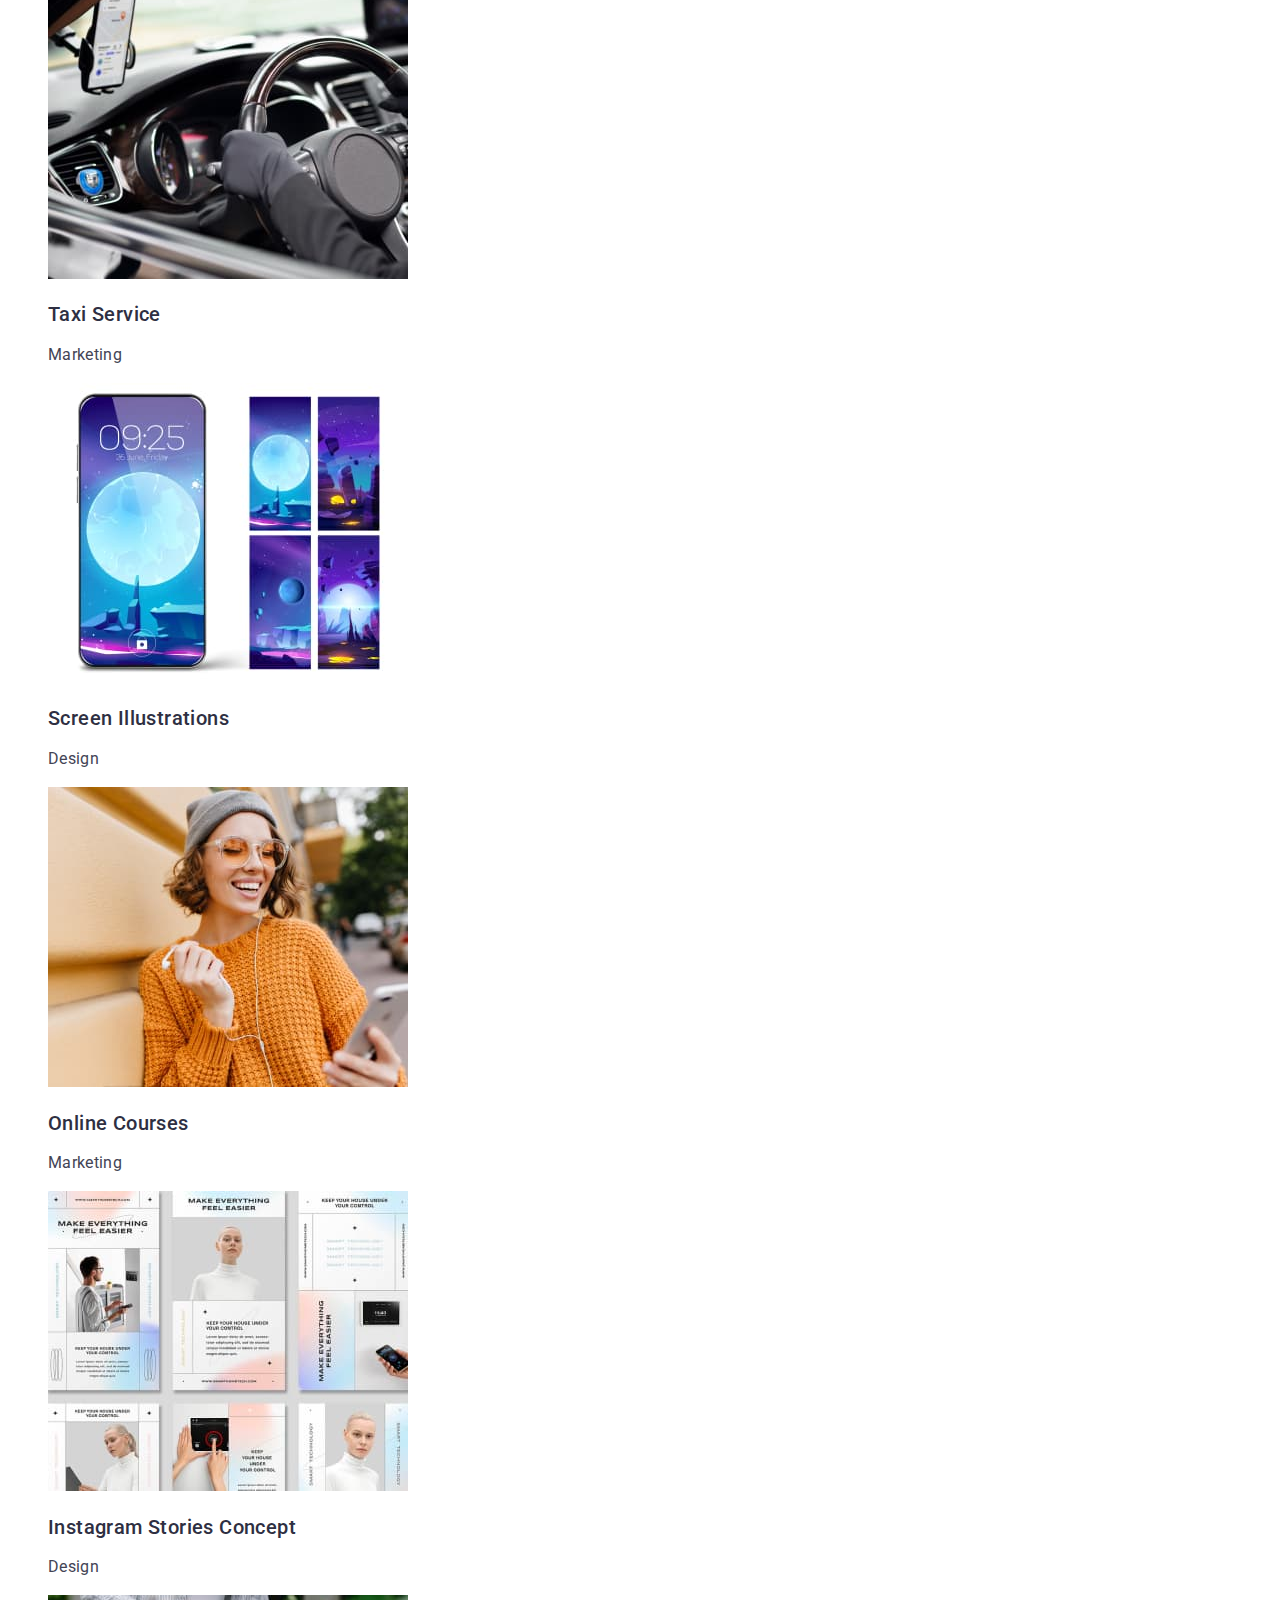
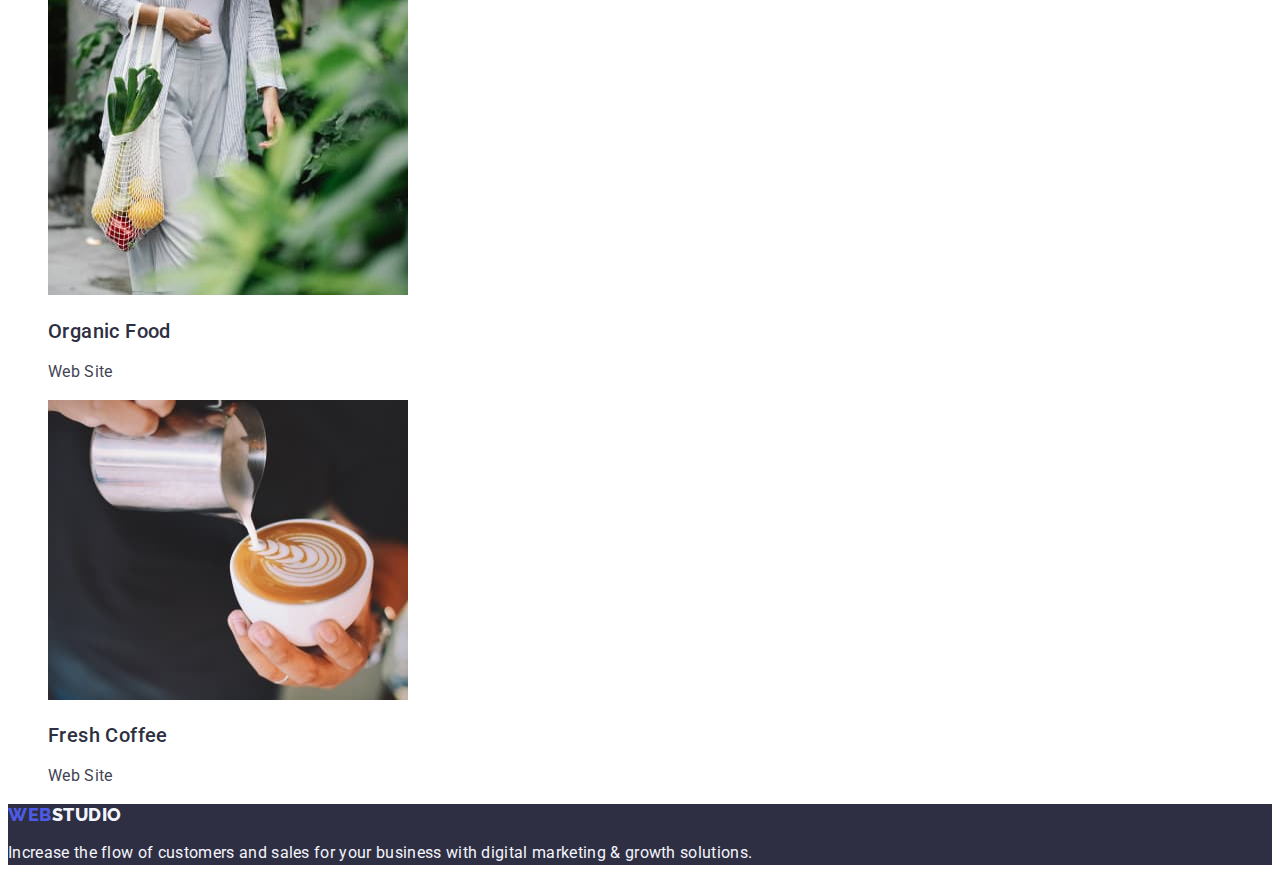
==== commit 9c29972c: "-1" ====
--- a/portfolio.html
+++ b/portfolio.html
@@ -22,7 +22,7 @@
           >Web<span class="header-logo-dark">Studio</span></a
         >
         <!-- PAGES -->
-        <ul>
+        <ul class="list">
           <li class="pages-list-item">
             <a class="link pages-list-item-link" href="./index.html">Studio</a>
           </li>
--- a/css/style.css
+++ b/css/style.css
@@ -74,11 +74,11 @@
 /*  */
 
 .pages-list-item-link {
-  color: var(--navyblue);
-  font-weight: 500;
-  font-size: 16px;
-  line-height: 1.5;
-  letter-spacing: 0.02em;
+  font-weight: 500;
+  font-size: 16px;
+  line-height: 1.5;
+  letter-spacing: 0.02em;
+  color: var(--navyblue);
 }
 
 .header-address {
